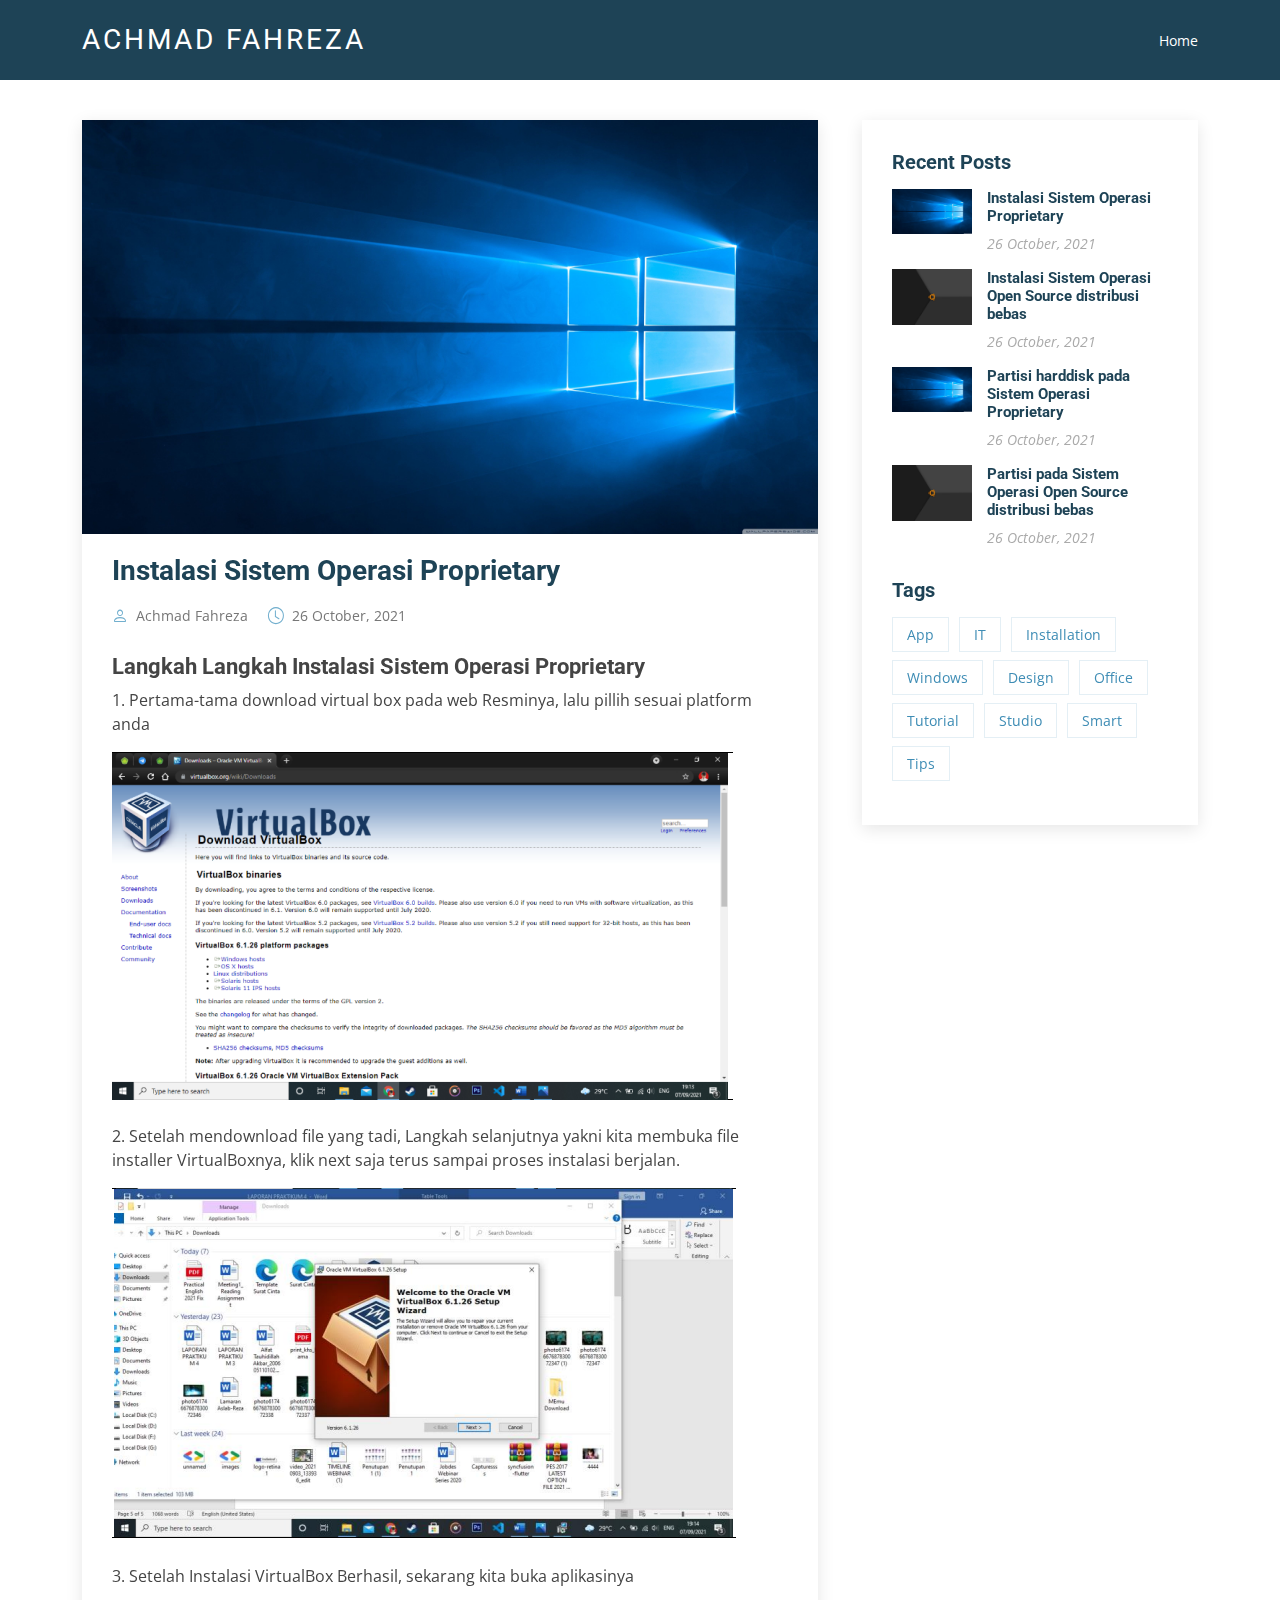
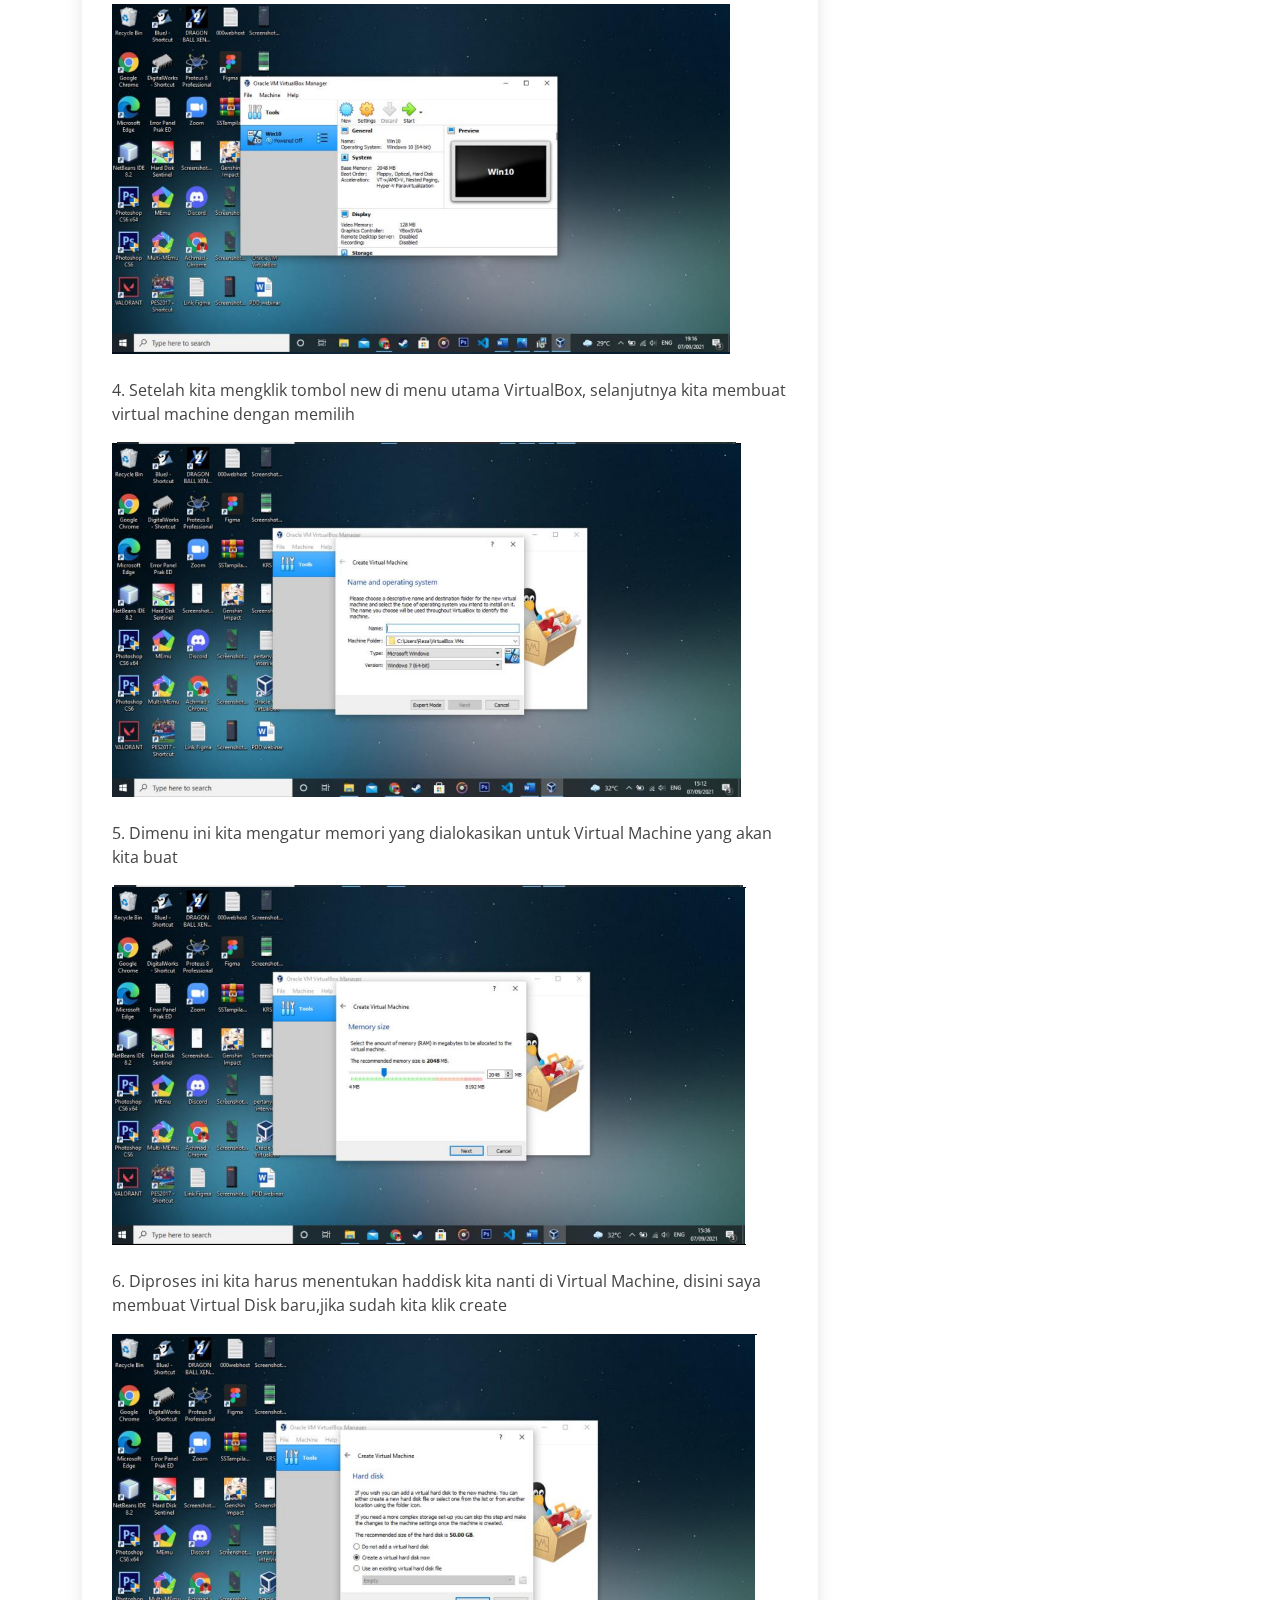
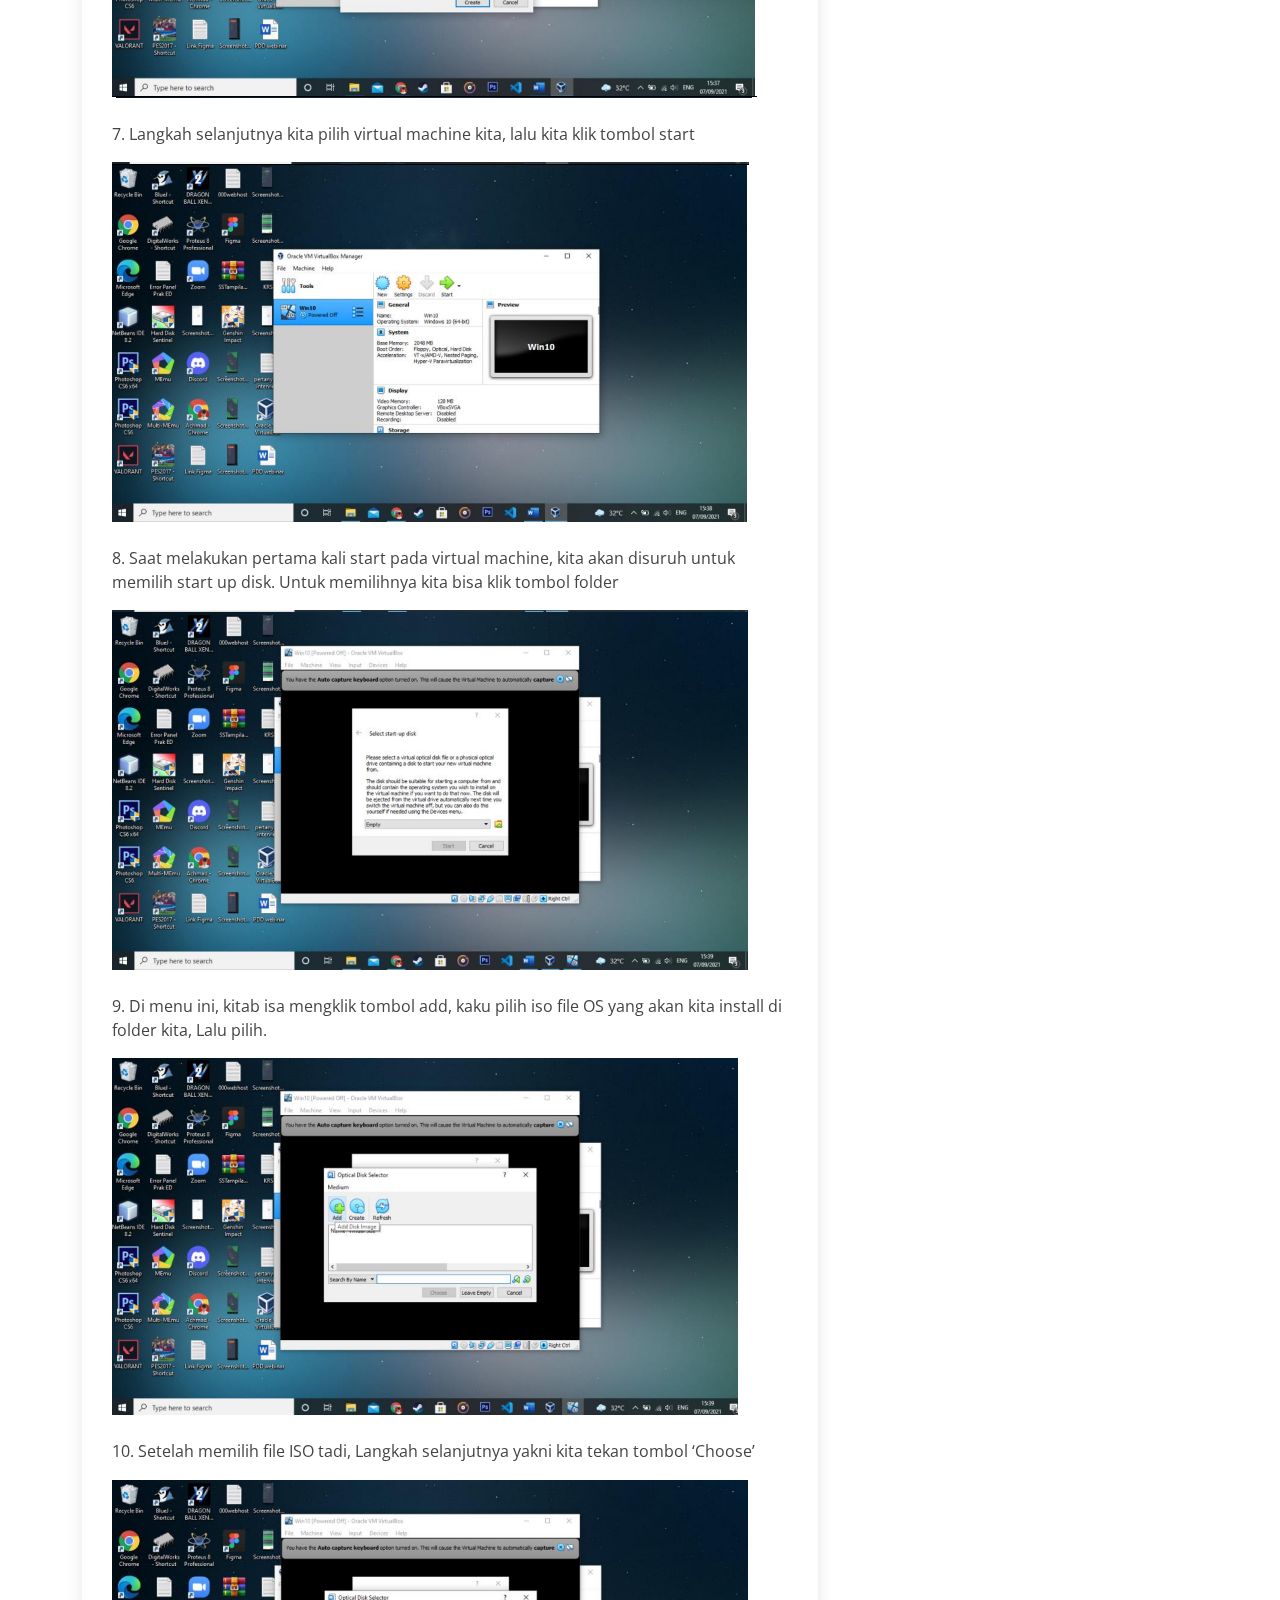
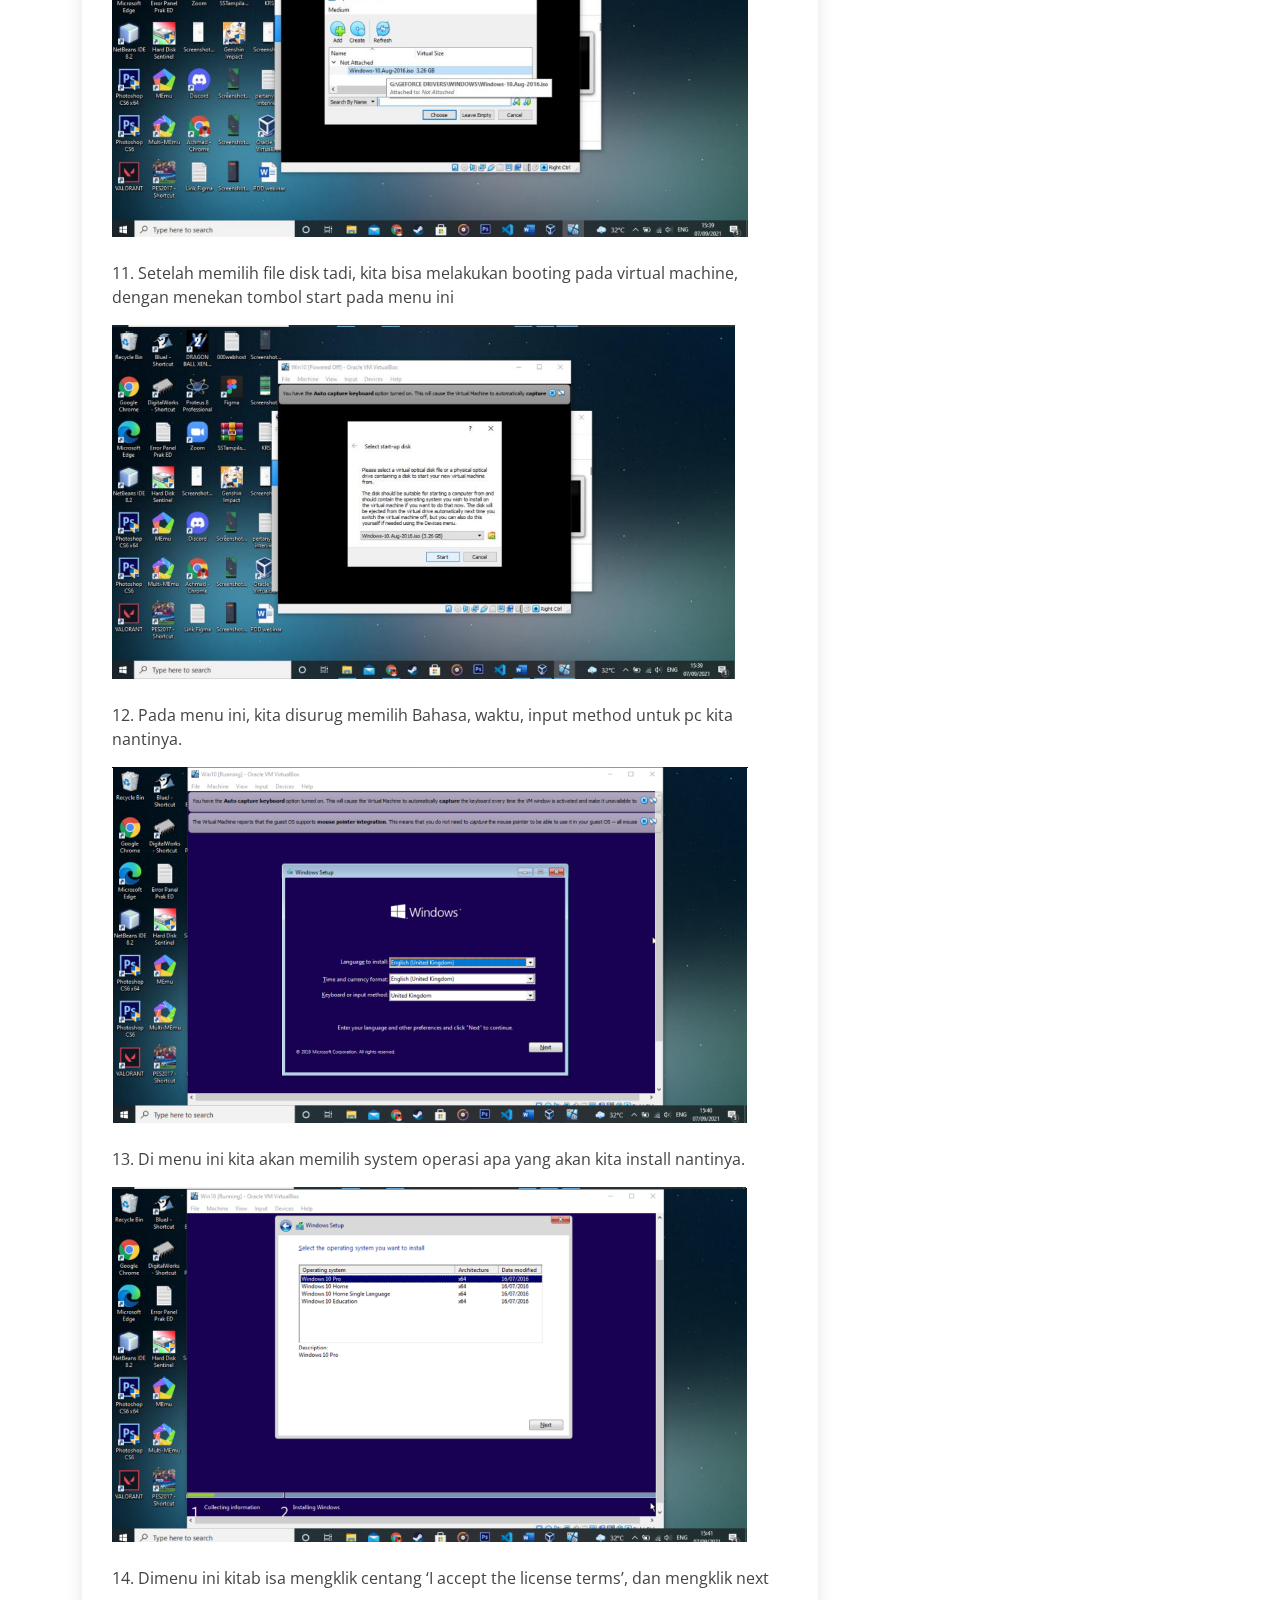
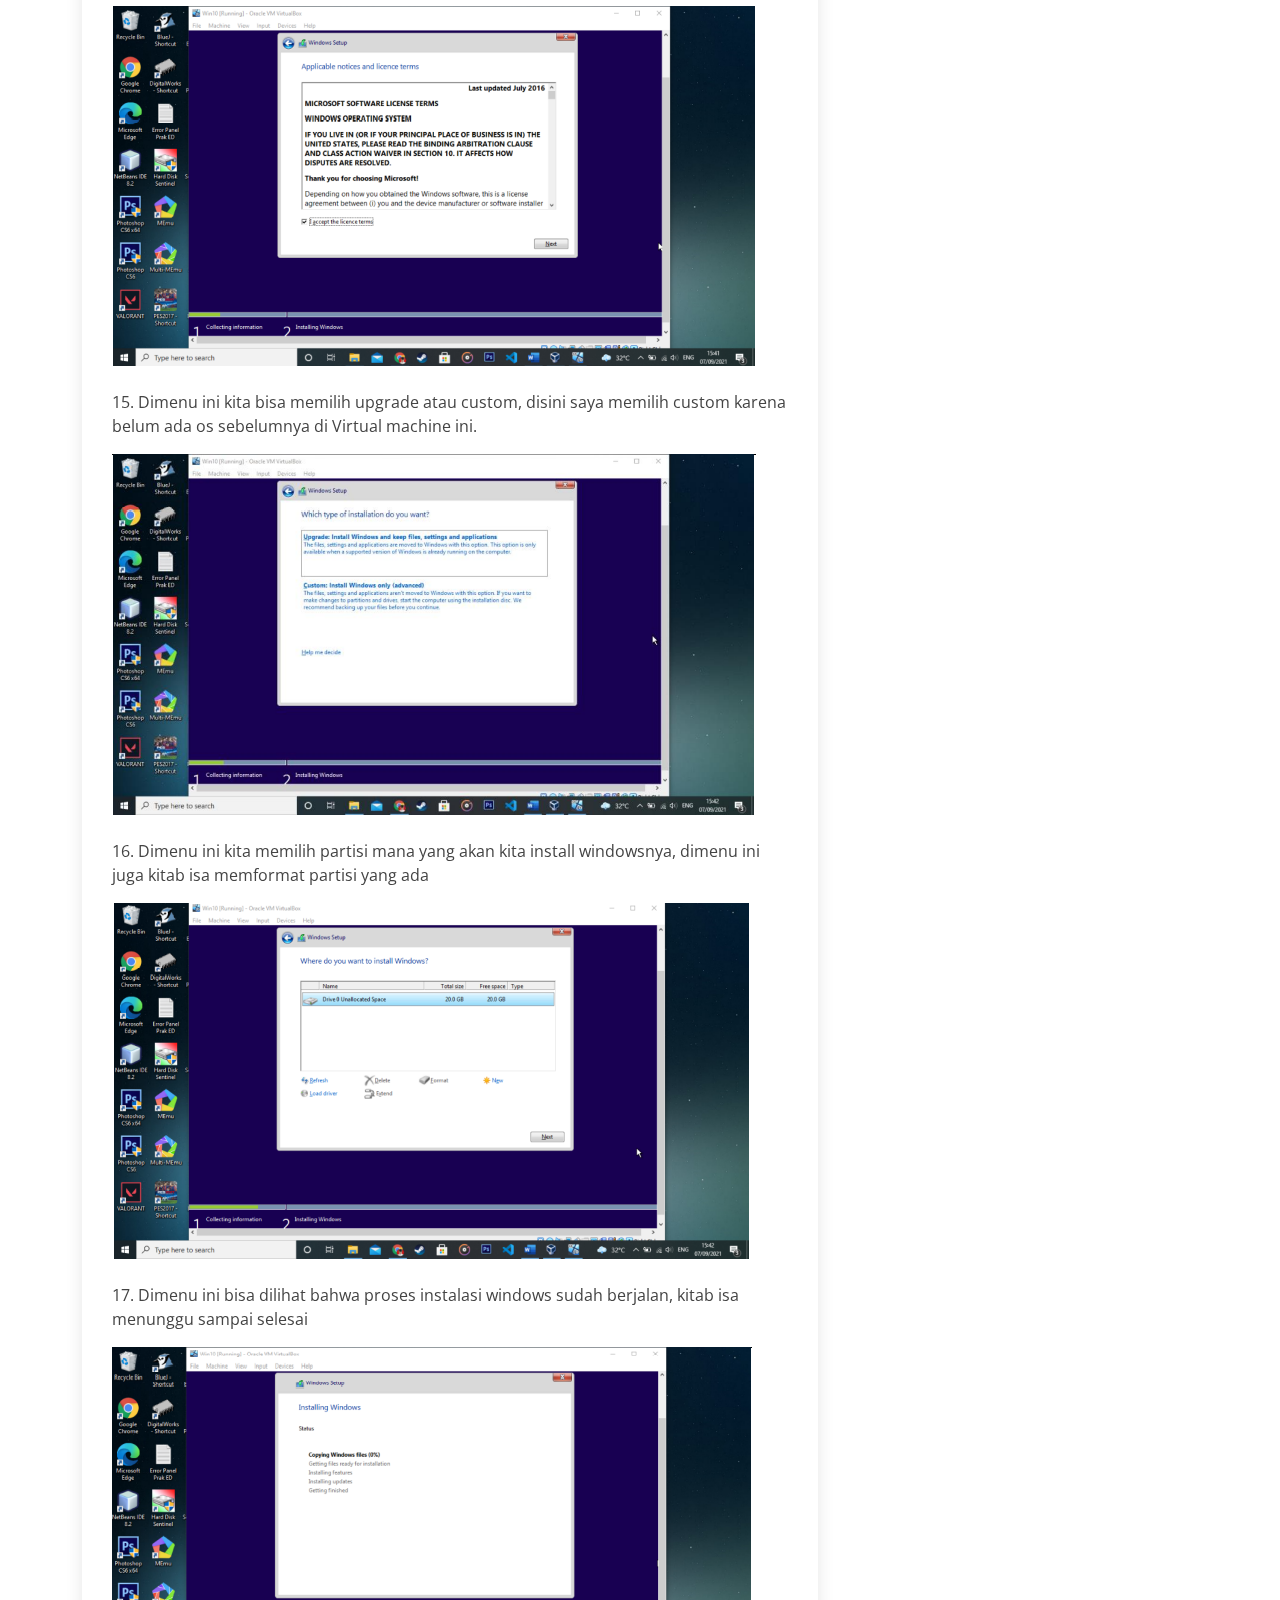
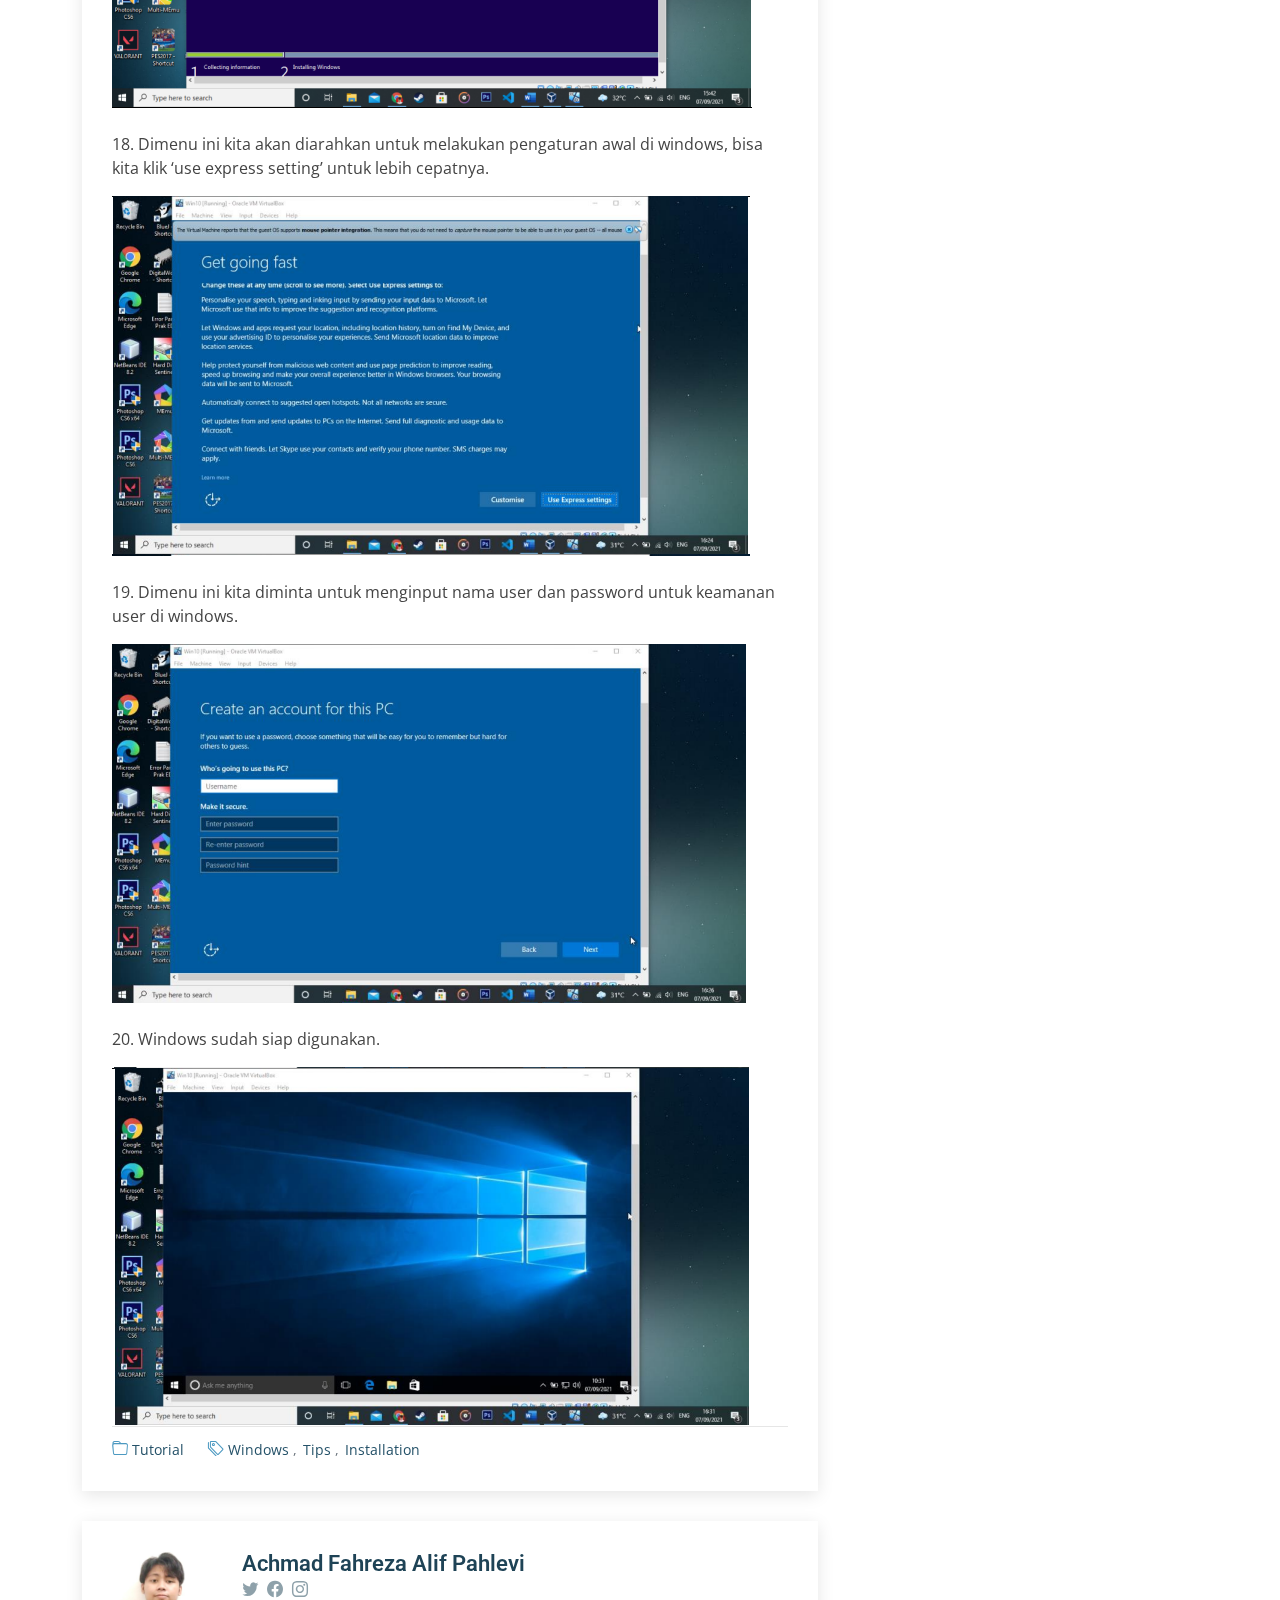
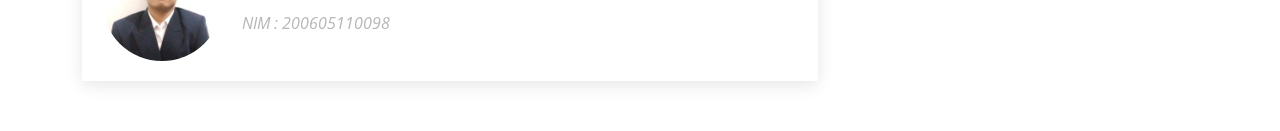
==== blog-2.html @ bfd53ac0 "update route" ====
<!DOCTYPE html>
<html lang="en">

<head>
  <meta charset="utf-8">
  <meta content="width=device-width, initial-scale=1.0" name="viewport">

  <title>News</title>
  <meta content="" name="description">
  <meta content="" name="keywords">

  <!-- Favicons -->
  <link href="assets/img/favicon.png" rel="icon">
  <link href="assets/img/apple-touch-icon.png" rel="apple-touch-icon">

  <!-- Google Fonts -->
  <link
    href="https://fonts.googleapis.com/css?family=Open+Sans:300,300i,400,400i,600,600i,700,700i|Roboto:300,300i,400,400i,500,500i,700,700i&display=swap"
    rel="stylesheet">

  <!-- Vendor CSS Files -->
  <link href="assets/vendor/animate.css/animate.min.css" rel="stylesheet">
  <link href="assets/vendor/aos/aos.css" rel="stylesheet">
  <link href="assets/vendor/bootstrap/css/bootstrap.min.css" rel="stylesheet">
  <link href="assets/vendor/bootstrap-icons/bootstrap-icons.css" rel="stylesheet">
  <link href="assets/vendor/boxicons/css/boxicons.min.css" rel="stylesheet">
  <link href="assets/vendor/glightbox/css/glightbox.min.css" rel="stylesheet">
  <link href="assets/vendor/swiper/swiper-bundle.min.css" rel="stylesheet">

  <!-- Template Main CSS File -->
  <link href="assets/css/style.css" rel="stylesheet">


</head>

<body>

  <!-- ======= Header ======= -->
  <header id="header" class="fixed-top d-flex align-items-center ">
    <div class="container d-flex justify-content-between align-items-center">

      <div class="logo">
        <h1 class="text-light"><a href="index.html"><span>Achmad Fahreza</span></a></h1>
        <!-- Uncomment below if you prefer to use an image logo -->
        <!-- <a href="index.html"><img src="assets/img/logo.png" alt="" class="img-fluid"></a>-->
      </div>

      <nav id="navbar" class="navbar">
        <ul>
          <li><a class="" href="index.html">Home</a></li>



        </ul>
        <i class="bi bi-list mobile-nav-toggle"></i>
      </nav><!-- .navbar -->

    </div>
  </header><!-- End Header -->

  <main id="main">



    <!-- ======= Blog Single Section ======= -->
    <section id="blog" class="blog">
      <div class="container" data-aos="fade-up">

        <div class="row">

          <div class="col-lg-8 entries">

            <article class="entry entry-single">

              <div class="entry-img">
                <img src="assets/img/blog/windows.jpg" alt="" class="img-fluid">
              </div>

              <h2 class="entry-title">
                <a href="blog-single.html">Instalasi Sistem Operasi Proprietary</a>
              </h2>

              <div class="entry-meta">
                <ul>
                  <li class="d-flex align-items-center"><i class="bi bi-person"></i> <a href="blog-single.html">Achmad
                      Fahreza</a></li>
                  <li class="d-flex align-items-center"><i class="bi bi-clock"></i> <a href="blog-single.html">
                    <time
                        datetime="2021-10-26">26 October, 2021</time></a></li>

                </ul>
              </div>

              <div class="entry-content">


                <h3>Langkah Langkah Instalasi Sistem Operasi Proprietary</h3>
                <p>
                  1. Pertama-tama
                  download
                  virtual box
                  pada web
                  Resminya, lalu
                  pillih sesuai
                  platform anda
                </p>
                <img src="assets/img/blog/post1/windows1.PNG" class="img-fluid" alt="">

                <br></br>
                <p>
                  2. Setelah 
                  mendownload 
                  file yang tadi, 
                  Langkah 
                  selanjutnya 
                  yakni kita 
                  membuka file 
                  installer 
                  VirtualBoxnya, 
                  klik next saja 
                  terus sampai 
                  proses 
                  instalasi 
                  berjalan.
                  
                </p>
                <img src="assets/img/blog/post1/windows2.PNG" class="img-fluid" alt="">

                <br></br>
                <p>
                  3. Setelah 
                  Instalasi 
                  VirtualBox 
                  Berhasil, 
                  sekarang kita 
                  buka 
                  aplikasinya
                  
                  
                </p>
                <img src="assets/img/blog/post1/windows3.PNG" class="img-fluid" alt="">

                <br></br>
                <p>
                  4. Setelah kita 
                  mengklik 
                  tombol new di 
                  menu utama 
                  VirtualBox, 
                  selanjutnya 
                  kita membuat 
                  virtual 
                  machine 
                  dengan 
                  memilih
                  
                </p>
                <img src="assets/img/blog/post1/windows4.PNG" class="img-fluid" alt="">

                <br></br>
                <p>
                  5. Dimenu ini kita 
                  mengatur 
                  memori yang 
                  dialokasikan 
                  untuk Virtual 
                  Machine yang 
                  akan kita buat
                  
                </p>
                <img src="assets/img/blog/post1/windows5.PNG" class="img-fluid" alt="">

                <br></br>
                <p>
                  6. Diproses ini 
                  kita harus 
                  menentukan 
                  haddisk kita 
                  nanti di Virtual 
                  Machine, 
                  disini saya 
                  membuat 
                  Virtual Disk 
                  baru,jika 
                  sudah kita klik 
                  create
                  
                </p>
                <img src="assets/img/blog/post1/windows6.PNG" class="img-fluid" alt="">

                <br></br>
                <p>
                  7. Langkah 
                  selanjutnya 
                  kita pilih virtual 
                  machine kita, 
                  lalu kita klik 
                  tombol start
                  
                </p>
                <img src="assets/img/blog/post1/windows7.PNG" class="img-fluid" alt="">

                <br></br>
                <p>
                  8. Saat 
                  melakukan 
                  pertama kali 
                  start pada 
                  virtual 
                  machine, kita 
                  akan disuruh 
                  untuk memilih 
                  start up disk. 
                  Untuk 
                  memilihnya 
                  kita bisa klik 
                  tombol folder
                  
                  
                </p>
                <img src="assets/img/blog/post1/windows8.PNG" class="img-fluid" alt="">

                <br></br>
                <p>
                  9. Di menu ini, 
                  kitab isa 
                  mengklik 
                  tombol add, 
                  kaku pilih iso 
                  file OS yang 
                  akan kita 
                  install di folder 
                  kita, Lalu pilih.
                  
                </p>
                <img src="assets/img/blog/post1/windows9.PNG" class="img-fluid" alt="">

                <br></br>
                <p>
                  10. Setelah 
                  memilih file 
                  ISO tadi, 
                  Langkah 
                  selanjutnya 
                  yakni kita 
                  tekan tombol 
                  ‘Choose’
                  
                  
                </p>
                <img src="assets/img/blog/post1/windows10.PNG" class="img-fluid" alt="">

                <br></br>
                <p>
                  11. Setelah 
                  memilih file 
                  disk tadi, kita 
                  bisa 
                  melakukan 
                  booting pada 
                  virtual 
                  machine, 
                  dengan 
                  menekan 
                  tombol start 
                  pada menu ini
                  
                </p>
                <img src="assets/img/blog/post1/windows11.PNG" class="img-fluid" alt="">

                <br></br>
                <p>
                  12. Pada menu 
                  ini, kita 
                  disurug 
                  memilih 
                  Bahasa, 
                  waktu, input 
                  method untuk 
                  pc kita 
                  nantinya.
                  
                </p>
                <img src="assets/img/blog/post1/windows12.PNG" class="img-fluid" alt="">

                <br></br>
                <p>
                  13. Di menu ini 
                  kita akan 
                  memilih 
                  system 
                  operasi apa 
                  yang akan kita 
                  install 
                  nantinya.
                  
                </p>
                <img src="assets/img/blog/post1/windows13.PNG" class="img-fluid" alt="">

                <br></br>
                <p>
                  14. Dimenu ini 
                  kitab isa 
                  mengklik 
                  centang ‘I 
                  accept the 
                  license terms’, 
                  dan mengklik 
                  next
                  
                </p>
                <img src="assets/img/blog/post1/windows14.PNG" class="img-fluid" alt="">

                <br></br>
                <p>
                  15. Dimenu ini kita 
                  bisa memilih 
                  upgrade atau 
                  custom, disini 
                  saya memilih 
                  custom karena 
                  belum ada os 
                  sebelumnya di 
                  Virtual 
                  machine ini.
                  
                  
                </p>
                <img src="assets/img/blog/post1/windows15.PNG" class="img-fluid" alt="">

                <br></br>
                <p>
                  16. Dimenu ini kita 
                  memilih partisi 
                  mana yang 
                  akan kita 
                  install 
                  windowsnya, 
                  dimenu ini 
                  juga kitab isa 
                  memformat 
                  partisi yang 
                  ada
                  
                </p>
                <img src="assets/img/blog/post1/windows16.PNG" class="img-fluid" alt="">

                <br></br>
                <p>
                  17. Dimenu ini 
                  bisa dilihat 
                  bahwa proses 
                  instalasi 
                  windows 
                  sudah 
                  berjalan, kitab 
                  isa menunggu 
                  sampai 
                  selesai
                  
                </p>
                <img src="assets/img/blog/post1/windows17.PNG" class="img-fluid" alt="">

                <br></br>
                <p>
                  18. Dimenu ini kita 
                  akan 
                  diarahkan 
                  untuk 
                  melakukan 
                  pengaturan 
                  awal di 
                  windows, bisa
                  kita klik ‘use 
                  express 
                  setting’ untuk 
                  lebih 
                  cepatnya.
                  
                </p>
                <img src="assets/img/blog/post1/windows18.PNG" class="img-fluid" alt="">

                <br></br>
                <p>
                  19. Dimenu ini kita 
                  diminta untuk 
                  menginput 
                  nama user 
                  dan password 
                  untuk 
                  keamanan 
                  user di 
                  windows.
                  
                  
                </p>
                <img src="assets/img/blog/post1/windows19.PNG" class="img-fluid" alt="">

                <br></br>
                <p>
                  20. Windows 
                  sudah siap 
                  digunakan.
                  
                </p>
                <img src="assets/img/blog/post1/windows20.PNG" class="img-fluid" alt="">

              </div>
            <!-- Konten -->

              <div class="entry-footer">
                <i class="bi bi-folder"></i>
                <ul class="cats">
                  <li><a href="#">Tutorial</a></li>
                </ul>

                <i class="bi bi-tags"></i>
                <ul class="tags">
                  <li><a href="#">Windows</a></li>
                  <li><a href="#">Tips</a></li>
                  <li><a href="#">Installation</a></li>
                </ul>
              </div>

            </article><!-- End blog entry -->

            <div class="blog-author d-flex align-items-center">
              <img src="assets/img/blog/blog-author.jpg" class="rounded-circle float-left" alt="">
              <div>
                <h4>Achmad Fahreza Alif Pahlevi</h4>
                <div class="social-links">
                  <a href="https://twitters.com/#"><i class="bi bi-twitter"></i></a>
                  <a href="https://facebook.com/#"><i class="bi bi-facebook"></i></a>
                  <a href="https://instagram.com/#"><i class="biu bi-instagram"></i></a>
                </div>
                <p>
                  NIM : 200605110098
                </p>
              </div>
            </div><!-- End blog author bio -->



          </div><!-- End blog entries list -->

          <div class="col-lg-4">

            <div class="sidebar">



              <h3 class="sidebar-title">Recent Posts</h3>
              <div class="sidebar-item recent-posts">
                <div class="post-item clearfix">
                  <img src="assets/img/blog/windows.jpg" alt="">
                  <h4><a href="blog-single.html">Instalasi Sistem Operasi Proprietary</a></h4>
                  <time
                        datetime="2021-10-26">26 October, 2021</time></a></li>
                </div>

                <div class="post-item clearfix">
                  <img src="assets/img/blog/ubuntu.jpg" alt="">
                  <h4><a href="blog-single.html">Instalasi Sistem Operasi Open Source distribusi bebas</a></h4>
                  <time
                        datetime="2021-10-26">26 October, 2021</time></a></li>
                </div>

                <div class="post-item clearfix">
                  <img src="assets/img/blog/windows.jpg" alt="">
                  <h4><a href="blog-single.html">Partisi harddisk pada Sistem Operasi Proprietary</a></h4>
                  <time
                        datetime="2021-10-26">26 October, 2021</time></a></li>
                </div>

                <div class="post-item clearfix">
                  <img src="assets/img/blog/ubuntu.jpg" alt="">
                  <h4><a href="blog-single.html">Partisi pada Sistem Operasi Open Source distribusi bebas</a></h4>
                  <time
                        datetime="2021-10-26">26 October, 2021</time></a></li>
                </div>


              </div><!-- End sidebar recent posts-->

              <h3 class="sidebar-title">Tags</h3>
              <div class="sidebar-item tags">
                <ul>
                  <li><a href="#">App</a></li>
                  <li><a href="#">IT</a></li>
                  <li><a href="#">Installation</a></li>
                  <li><a href="#">Windows</a></li>
                  <li><a href="#">Design</a></li>
                  <li><a href="#">Office</a></li>
                  <li><a href="#">Tutorial</a></li>
                  <li><a href="#">Studio</a></li>
                  <li><a href="#">Smart</a></li>
                  <li><a href="#">Tips</a></li>
                  
                </ul>
              </div><!-- End sidebar tags-->

            </div><!-- End sidebar -->

          </div><!-- End blog sidebar -->

        </div>

      </div>
    </section><!-- End Blog Single Section -->

  </main><!-- End #main -->


  <a href="#" class="back-to-top d-flex align-items-center justify-content-center"><i
      class="bi bi-arrow-up-short"></i></a>

  <!-- Vendor JS Files -->
  <script src="assets/vendor/aos/aos.js"></script>
  <script src="assets/vendor/bootstrap/js/bootstrap.bundle.min.js"></script>
  <script src="assets/vendor/glightbox/js/glightbox.min.js"></script>
  <script src="assets/vendor/isotope-layout/isotope.pkgd.min.js"></script>
  <script src="assets/vendor/php-email-form/validate.js"></script>
  <script src="assets/vendor/purecounter/purecounter.js"></script>
  <script src="assets/vendor/swiper/swiper-bundle.min.js"></script>
  <script src="assets/vendor/waypoints/noframework.waypoints.js"></script>

  <!-- Template Main JS File -->
  <script src="assets/js/main.js"></script>

</body>

</html>
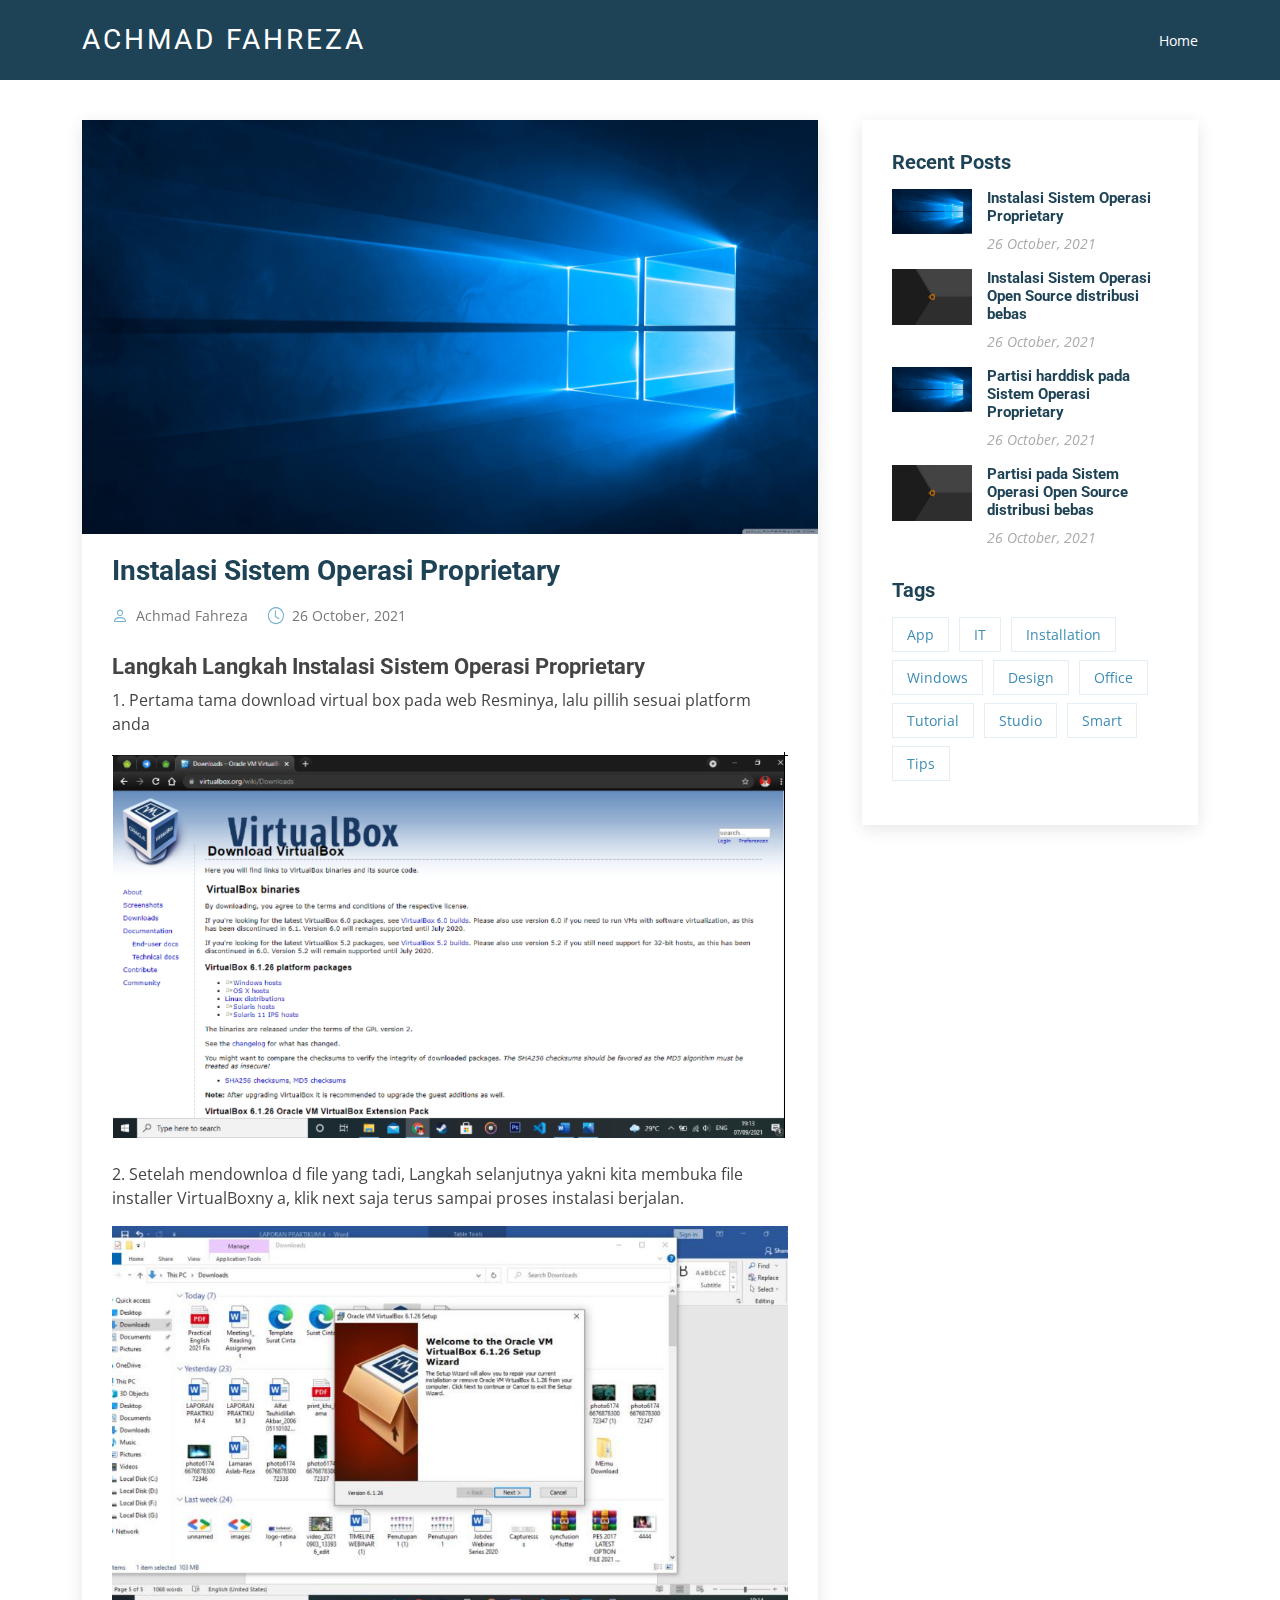
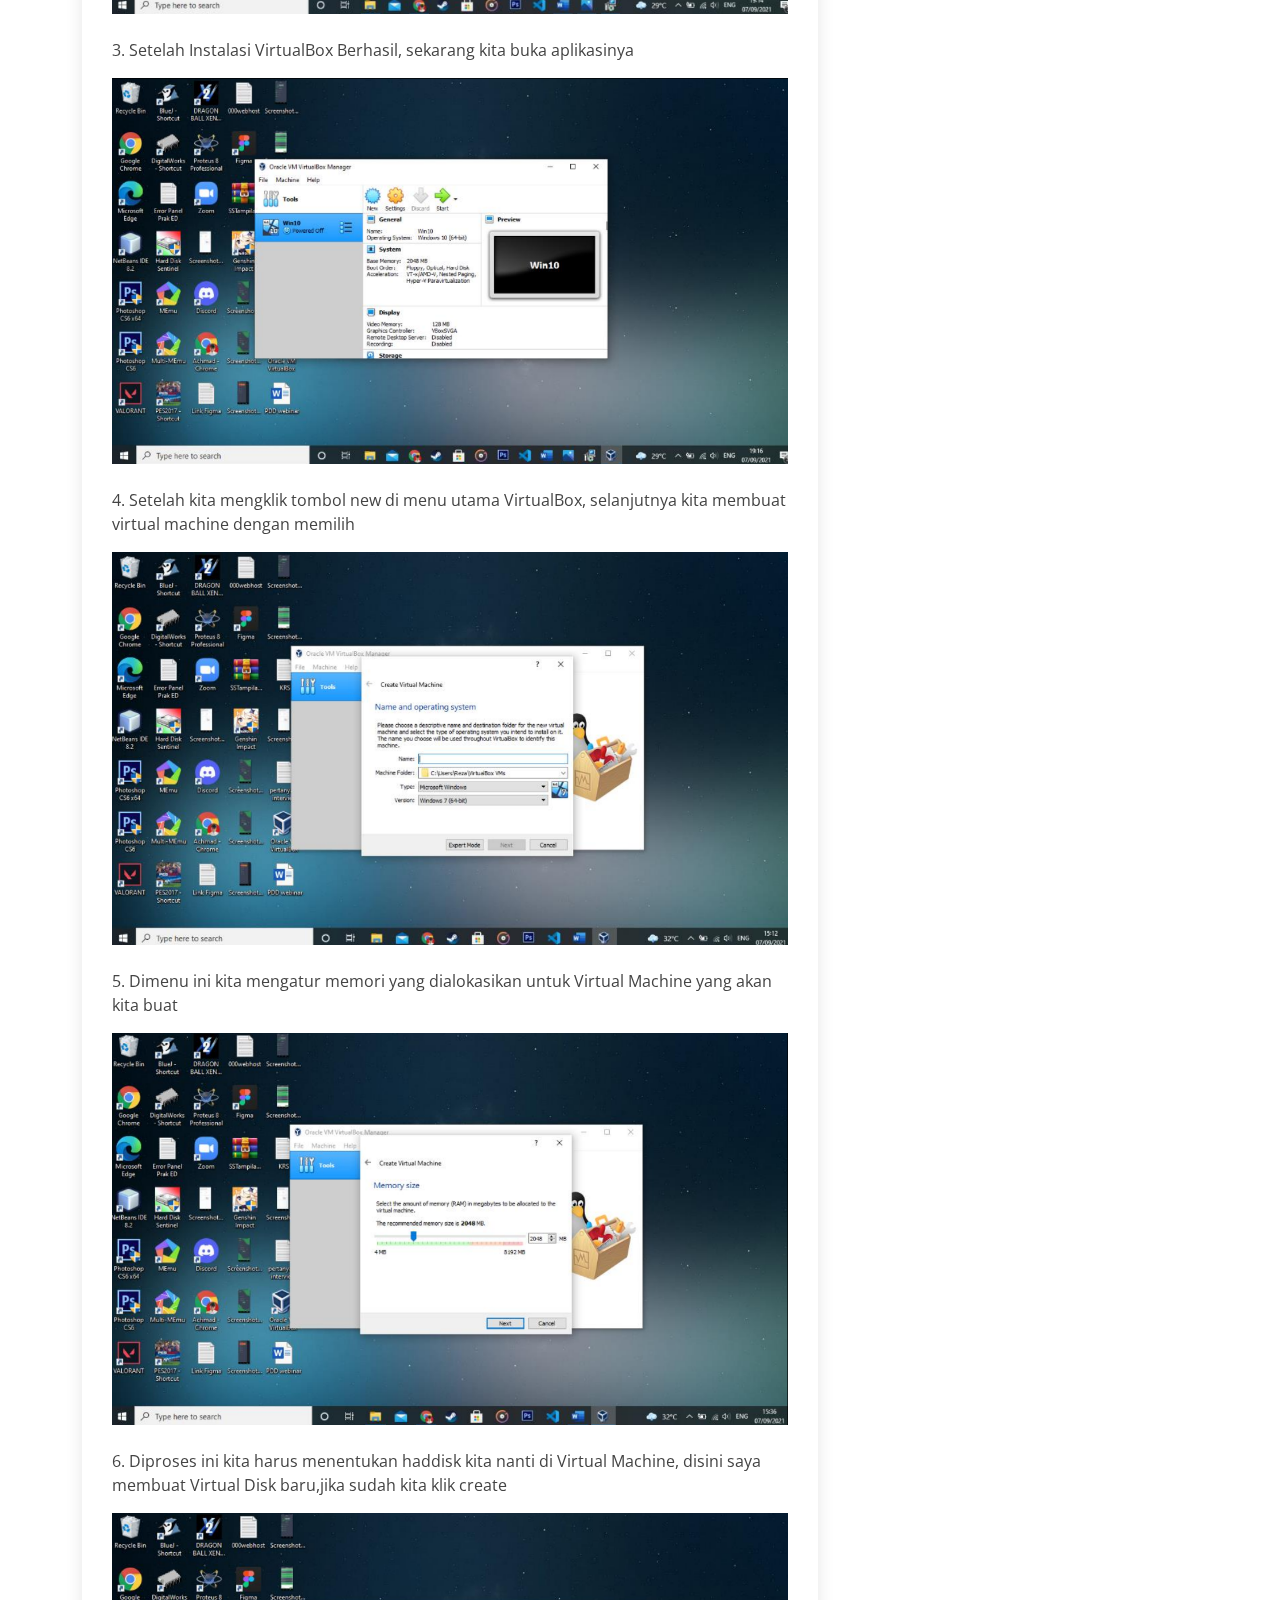
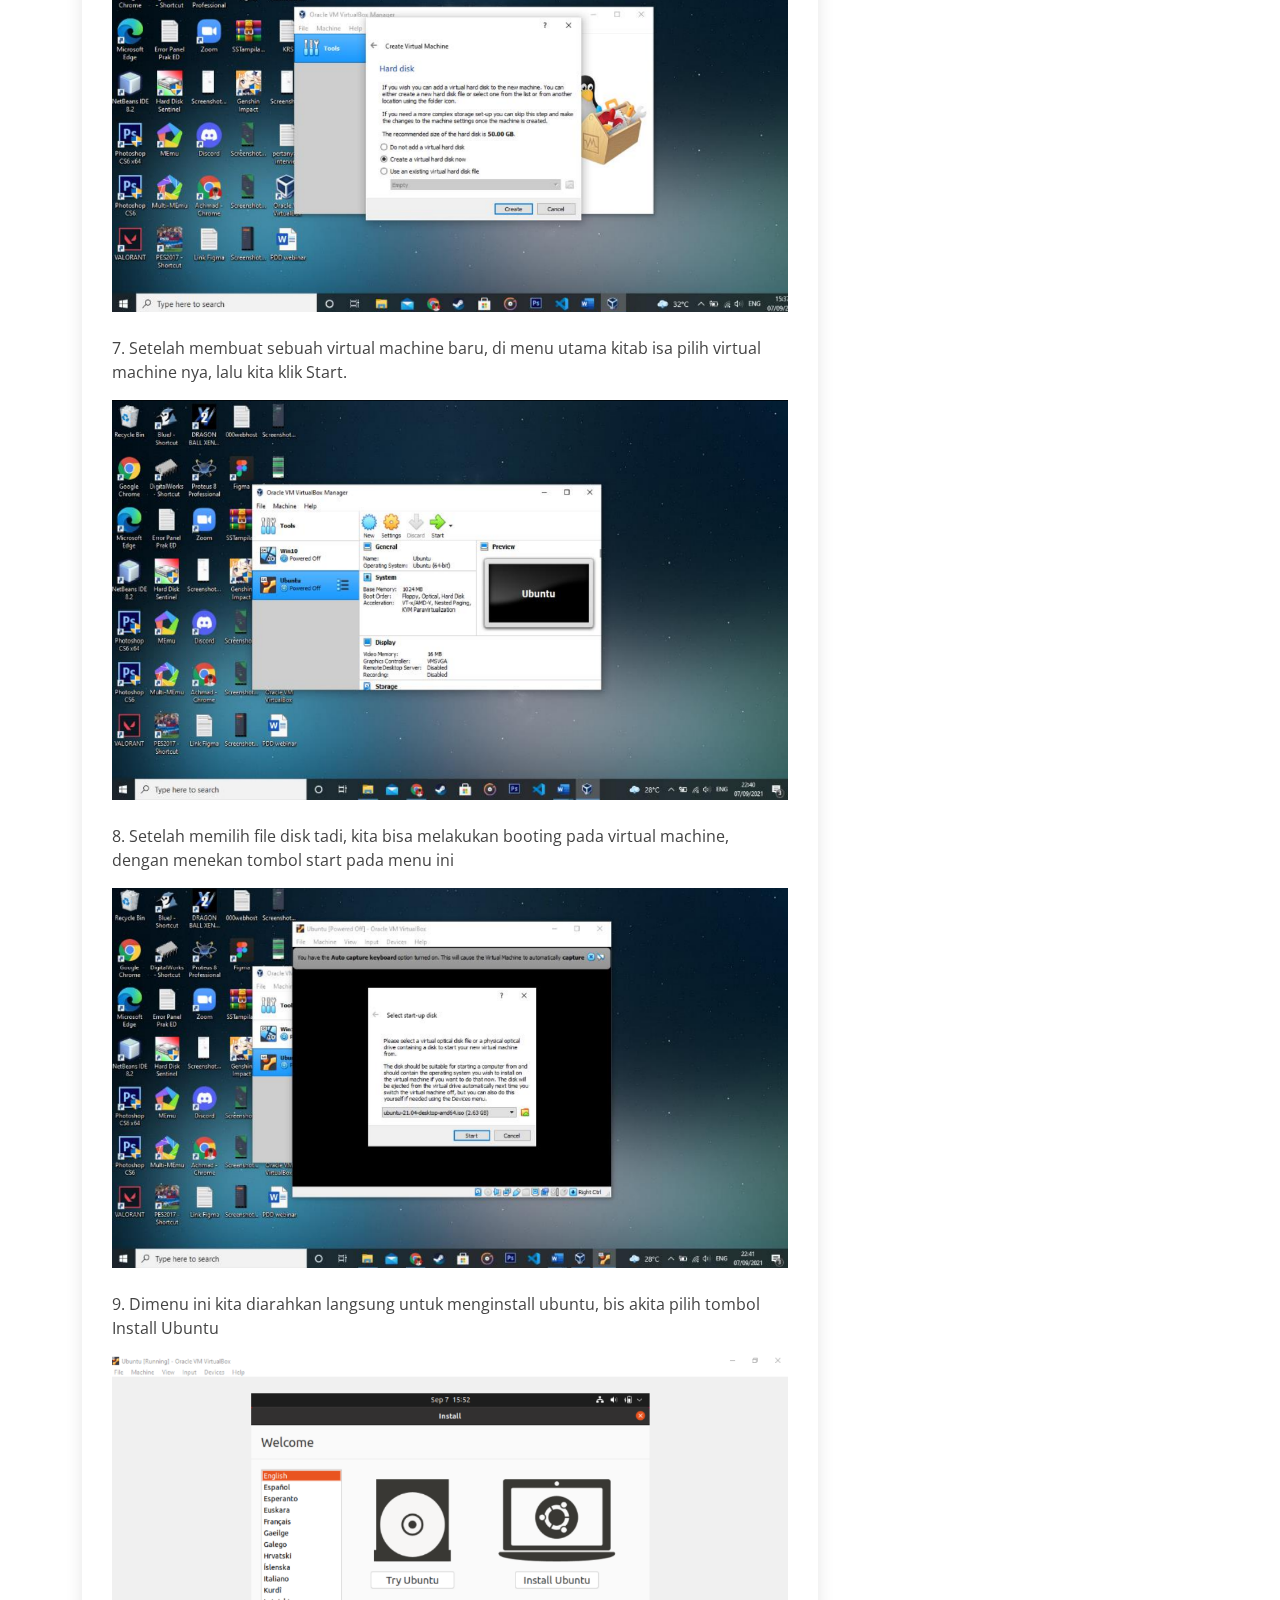
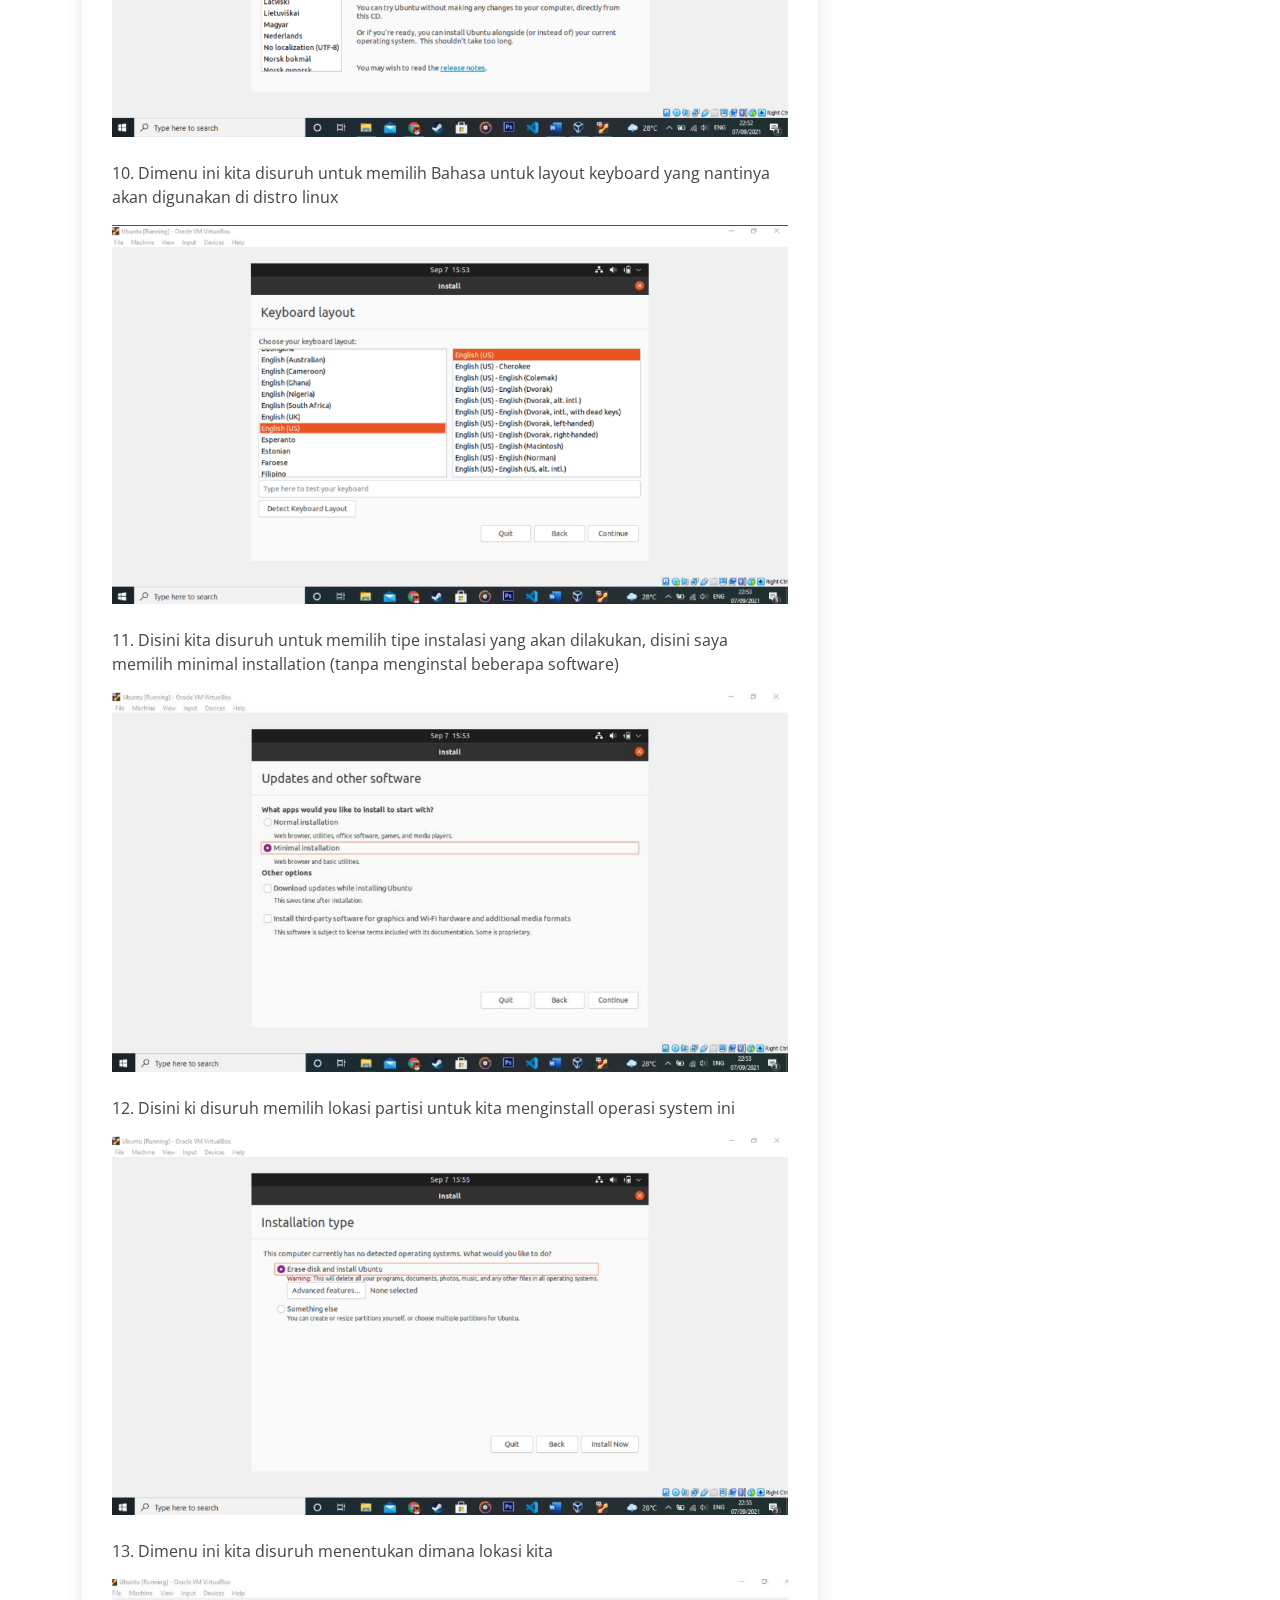
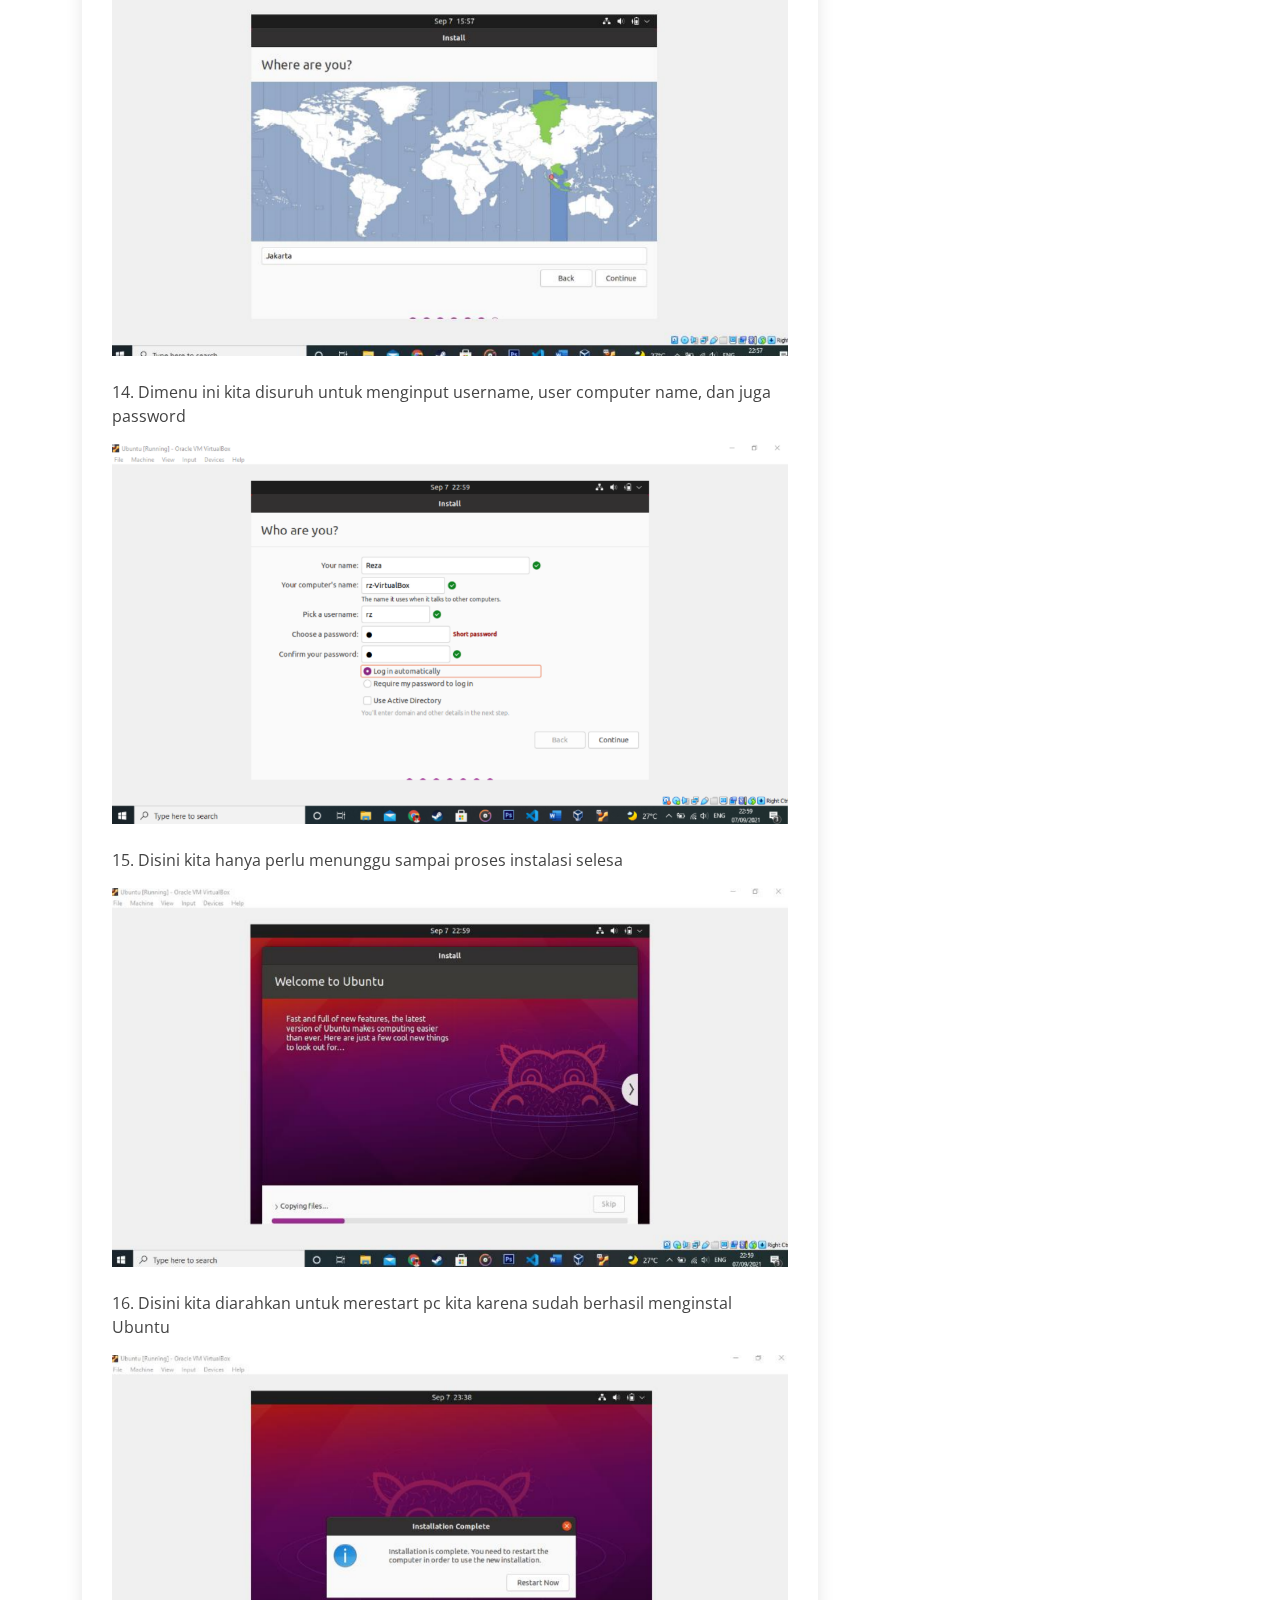
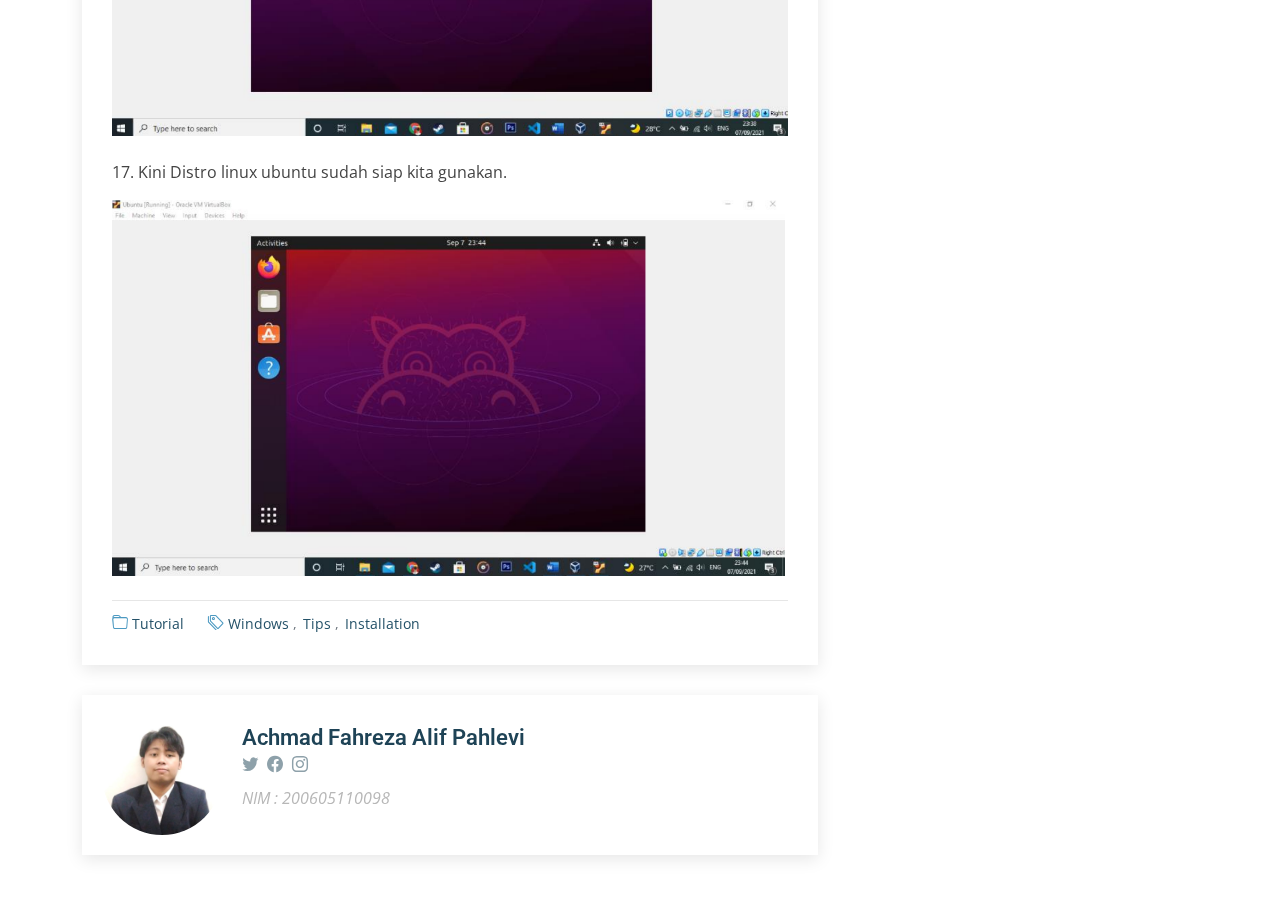
==== commit 6f6a004a: "post2" ====
--- a/blog-2.html
+++ b/blog-2.html
@@ -96,35 +96,38 @@
 
                 <h3>Langkah Langkah Instalasi Sistem Operasi Proprietary</h3>
                 <p>
-                  1. Pertama-tama
-                  download
-                  virtual box
-                  pada web
-                  Resminya, lalu
-                  pillih sesuai
-                  platform anda
-                </p>
-                <img src="assets/img/blog/post1/windows1.PNG" class="img-fluid" alt="">
+                  1. Pertama tama 
+                  download 
+                  virtual box 
+                  pada web 
+                  Resminya, 
+                  lalu pillih 
+                  sesuai 
+                  platform 
+                  anda
+                </p>
+                <img src="assets/img/blog/post2/linux1.png" class="img-fluid" alt="">
 
                 <br></br>
                 <p>
                   2. Setelah 
-                  mendownload 
-                  file yang tadi, 
-                  Langkah 
+                  mendownloa
+                  d file yang 
+                  tadi, Langkah 
                   selanjutnya 
                   yakni kita 
                   membuka file 
                   installer 
-                  VirtualBoxnya, 
-                  klik next saja 
-                  terus sampai 
+                  VirtualBoxny
+                  a, klik next 
+                  saja terus 
+                  sampai 
                   proses 
                   instalasi 
                   berjalan.
                   
                 </p>
-                <img src="assets/img/blog/post1/windows2.PNG" class="img-fluid" alt="">
+                <img src="assets/img/blog/post2/linux2.png" class="img-fluid" alt="">
 
                 <br></br>
                 <p>
@@ -138,14 +141,15 @@
                   
                   
                 </p>
-                <img src="assets/img/blog/post1/windows3.PNG" class="img-fluid" alt="">
+                <img src="assets/img/blog/post2/linux3.png" class="img-fluid" alt="">
 
                 <br></br>
                 <p>
                   4. Setelah kita 
                   mengklik 
-                  tombol new di 
-                  menu utama 
+                  tombol new 
+                  di menu 
+                  utama 
                   VirtualBox, 
                   selanjutnya 
                   kita membuat 
@@ -155,20 +159,22 @@
                   memilih
                   
                 </p>
-                <img src="assets/img/blog/post1/windows4.PNG" class="img-fluid" alt="">
-
-                <br></br>
-                <p>
-                  5. Dimenu ini kita 
+                <img src="assets/img/blog/post2/linux4.png" class="img-fluid" alt="">
+
+                <br></br>
+                <p>
+                  5. Dimenu ini 
+                  kita 
                   mengatur 
                   memori yang 
                   dialokasikan 
                   untuk Virtual 
-                  Machine yang 
-                  akan kita buat
-                  
-                </p>
-                <img src="assets/img/blog/post1/windows5.PNG" class="img-fluid" alt="">
+                  Machine 
+                  yang akan 
+                  kita buat
+                  
+                </p>
+                <img src="assets/img/blog/post2/linux5.png" class="img-fluid" alt="">
 
                 <br></br>
                 <p>
@@ -176,83 +182,40 @@
                   kita harus 
                   menentukan 
                   haddisk kita 
-                  nanti di Virtual 
+                  nanti di 
+                  Virtual 
                   Machine, 
                   disini saya 
                   membuat 
                   Virtual Disk 
                   baru,jika 
-                  sudah kita klik 
-                  create
-                  
-                </p>
-                <img src="assets/img/blog/post1/windows6.PNG" class="img-fluid" alt="">
-
-                <br></br>
-                <p>
-                  7. Langkah 
-                  selanjutnya 
-                  kita pilih virtual 
-                  machine kita, 
+                  sudah kita 
+                  klik create
+                  
+                </p>
+                <img src="assets/img/blog/post2/linux6.png" class="img-fluid" alt="">
+
+                <br></br>
+                <p>
+                  7. Setelah 
+                  membuat 
+                  sebuah 
+                  virtual 
+                  machine 
+                  baru, di 
+                  menu utama 
+                  kitab isa pilih 
+                  virtual 
+                  machine nya, 
                   lalu kita klik 
-                  tombol start
-                  
-                </p>
-                <img src="assets/img/blog/post1/windows7.PNG" class="img-fluid" alt="">
-
-                <br></br>
-                <p>
-                  8. Saat 
-                  melakukan 
-                  pertama kali 
-                  start pada 
-                  virtual 
-                  machine, kita 
-                  akan disuruh 
-                  untuk memilih 
-                  start up disk. 
-                  Untuk 
-                  memilihnya 
-                  kita bisa klik 
-                  tombol folder
-                  
-                  
-                </p>
-                <img src="assets/img/blog/post1/windows8.PNG" class="img-fluid" alt="">
-
-                <br></br>
-                <p>
-                  9. Di menu ini, 
-                  kitab isa 
-                  mengklik 
-                  tombol add, 
-                  kaku pilih iso 
-                  file OS yang 
-                  akan kita 
-                  install di folder 
-                  kita, Lalu pilih.
-                  
-                </p>
-                <img src="assets/img/blog/post1/windows9.PNG" class="img-fluid" alt="">
-
-                <br></br>
-                <p>
-                  10. Setelah 
-                  memilih file 
-                  ISO tadi, 
-                  Langkah 
-                  selanjutnya 
-                  yakni kita 
-                  tekan tombol 
-                  ‘Choose’
-                  
-                  
-                </p>
-                <img src="assets/img/blog/post1/windows10.PNG" class="img-fluid" alt="">
-
-                <br></br>
-                <p>
-                  11. Setelah 
+                  Start.
+                  
+                </p>
+                <img src="assets/img/blog/post2/linux7.png" class="img-fluid" alt="">
+
+                <br></br>
+                <p>
+                  8. Setelah 
                   memilih file 
                   disk tadi, kita 
                   bisa 
@@ -263,147 +226,151 @@
                   dengan 
                   menekan 
                   tombol start 
-                  pada menu ini
-                  
-                </p>
-                <img src="assets/img/blog/post1/windows11.PNG" class="img-fluid" alt="">
-
-                <br></br>
-                <p>
-                  12. Pada menu 
-                  ini, kita 
-                  disurug 
+                  pada menu 
+                  ini
+                  
+                  
+                </p>
+                <img src="assets/img/blog/post2/linux8.png" class="img-fluid" alt="">
+
+                <br></br>
+                <p>
+                  9. Dimenu ini 
+                  kita 
+                  diarahkan 
+                  langsung 
+                  untuk 
+                  menginstall 
+                  ubuntu, bis 
+                  akita pilih 
+                  tombol Install 
+                  Ubuntu
+                  
+                </p>
+                <img src="assets/img/blog/post2/linux9.png" class="img-fluid" alt="">
+
+                <br></br>
+                <p>
+                  10. Dimenu ini 
+                  kita disuruh 
+                  untuk 
                   memilih 
-                  Bahasa, 
-                  waktu, input 
-                  method untuk 
-                  pc kita 
-                  nantinya.
-                  
-                </p>
-                <img src="assets/img/blog/post1/windows12.PNG" class="img-fluid" alt="">
-
-                <br></br>
-                <p>
-                  13. Di menu ini 
-                  kita akan 
+                  Bahasa 
+                  untuk layout 
+                  keyboard 
+                  yang 
+                  nantinya 
+                  akan 
+                  digunakan di 
+                  distro linux
+                  
+                  
+                </p>
+                <img src="assets/img/blog/post2/linux10.png" class="img-fluid" alt="">
+
+                <br></br>
+                <p>
+                  11. Disini kita 
+                  disuruh untuk 
+                  memilih tipe 
+                  instalasi 
+                  yang akan 
+                  dilakukan, 
+                  disini saya 
                   memilih 
-                  system 
-                  operasi apa 
-                  yang akan kita 
-                  install 
-                  nantinya.
-                  
-                </p>
-                <img src="assets/img/blog/post1/windows13.PNG" class="img-fluid" alt="">
+                  minimal 
+                  installation 
+                  (tanpa 
+                  menginstal 
+                  beberapa 
+                  software)
+                  
+                  
+                </p>
+                <img src="assets/img/blog/post2/linux11.png" class="img-fluid" alt="">
+
+                <br></br>
+                <p>
+                  12. Disini ki 
+                  disuruh 
+                  memilih 
+                  lokasi partisi 
+                  untuk kita 
+                  menginstall 
+                  operasi 
+                  system ini
+                  
+                </p>
+                <img src="assets/img/blog/post2/linux12.png" class="img-fluid" alt="">
+
+                <br></br>
+                <p>
+                  13. Dimenu ini 
+                  kita disuruh 
+                  menentukan 
+                  dimana 
+                  lokasi kita
+                  
+                </p>
+                <img src="assets/img/blog/post2/linux13.png" class="img-fluid" alt="">
 
                 <br></br>
                 <p>
                   14. Dimenu ini 
-                  kitab isa 
-                  mengklik 
-                  centang ‘I 
-                  accept the 
-                  license terms’, 
-                  dan mengklik 
-                  next
-                  
-                </p>
-                <img src="assets/img/blog/post1/windows14.PNG" class="img-fluid" alt="">
-
-                <br></br>
-                <p>
-                  15. Dimenu ini kita 
-                  bisa memilih 
-                  upgrade atau 
-                  custom, disini 
-                  saya memilih 
-                  custom karena 
-                  belum ada os 
-                  sebelumnya di 
-                  Virtual 
-                  machine ini.
-                  
-                  
-                </p>
-                <img src="assets/img/blog/post1/windows15.PNG" class="img-fluid" alt="">
-
-                <br></br>
-                <p>
-                  16. Dimenu ini kita 
-                  memilih partisi 
-                  mana yang 
-                  akan kita 
-                  install 
-                  windowsnya, 
-                  dimenu ini 
-                  juga kitab isa 
-                  memformat 
-                  partisi yang 
-                  ada
-                  
-                </p>
-                <img src="assets/img/blog/post1/windows16.PNG" class="img-fluid" alt="">
-
-                <br></br>
-                <p>
-                  17. Dimenu ini 
-                  bisa dilihat 
-                  bahwa proses 
+                  kita disuruh 
+                  untuk 
+                  menginput 
+                  username, 
+                  user 
+                  computer 
+                  name, dan 
+                  juga 
+                  password
+                  
+                </p>
+                <img src="assets/img/blog/post2/linux14.png" class="img-fluid" alt="">
+
+                <br></br>
+                <p>
+                  15. Disini kita 
+                  hanya perlu 
+                  menunggu 
+                  sampai 
+                  proses 
                   instalasi 
-                  windows 
-                  sudah 
-                  berjalan, kitab 
-                  isa menunggu 
-                  sampai 
-                  selesai
-                  
-                </p>
-                <img src="assets/img/blog/post1/windows17.PNG" class="img-fluid" alt="">
-
-                <br></br>
-                <p>
-                  18. Dimenu ini kita 
-                  akan 
+                  selesa
+                  
+                  
+                </p>
+                <img src="assets/img/blog/post2/linux15.png" class="img-fluid" alt="">
+
+                <br></br>
+                <p>
+                  16. Disini kita 
                   diarahkan 
                   untuk 
-                  melakukan 
-                  pengaturan 
-                  awal di 
-                  windows, bisa
-                  kita klik ‘use 
-                  express 
-                  setting’ untuk 
-                  lebih 
-                  cepatnya.
-                  
-                </p>
-                <img src="assets/img/blog/post1/windows18.PNG" class="img-fluid" alt="">
-
-                <br></br>
-                <p>
-                  19. Dimenu ini kita 
-                  diminta untuk 
-                  menginput 
-                  nama user 
-                  dan password 
-                  untuk 
-                  keamanan 
-                  user di 
-                  windows.
-                  
-                  
-                </p>
-                <img src="assets/img/blog/post1/windows19.PNG" class="img-fluid" alt="">
-
-                <br></br>
-                <p>
-                  20. Windows 
+                  merestart pc 
+                  kita karena 
+                  sudah 
+                  berhasil 
+                  menginstal 
+                  Ubuntu
+                  
+                </p>
+                <img src="assets/img/blog/post2/linux16.png" class="img-fluid" alt="">
+
+                <br></br>
+                <p>
+                  17. Kini Distro 
+                  linux ubuntu 
                   sudah siap 
-                  digunakan.
-                  
-                </p>
-                <img src="assets/img/blog/post1/windows20.PNG" class="img-fluid" alt="">
+                  kita gunakan.
+                  
+                </p>
+                <img src="assets/img/blog/post2/linux17.png" class="img-fluid" alt="">
+
+                <br></br>
+               
 
               </div>
             <!-- Konten -->
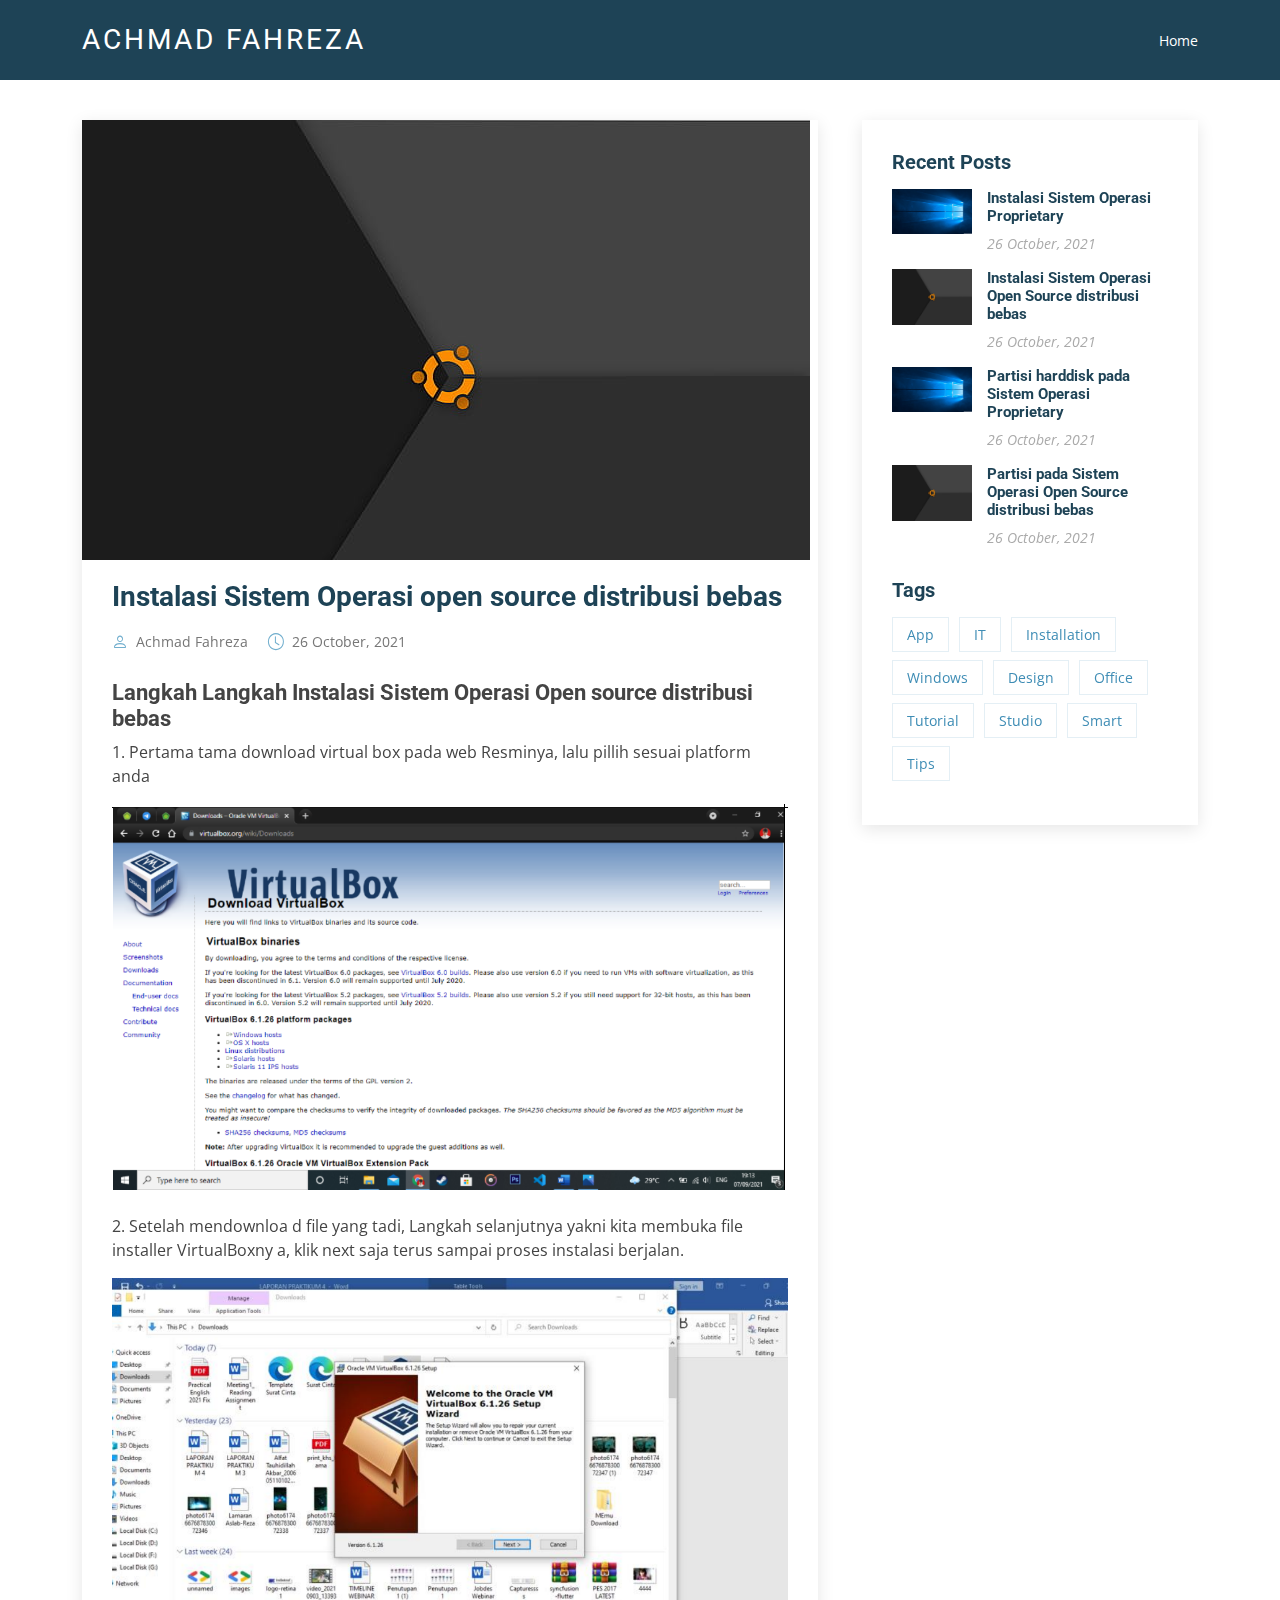
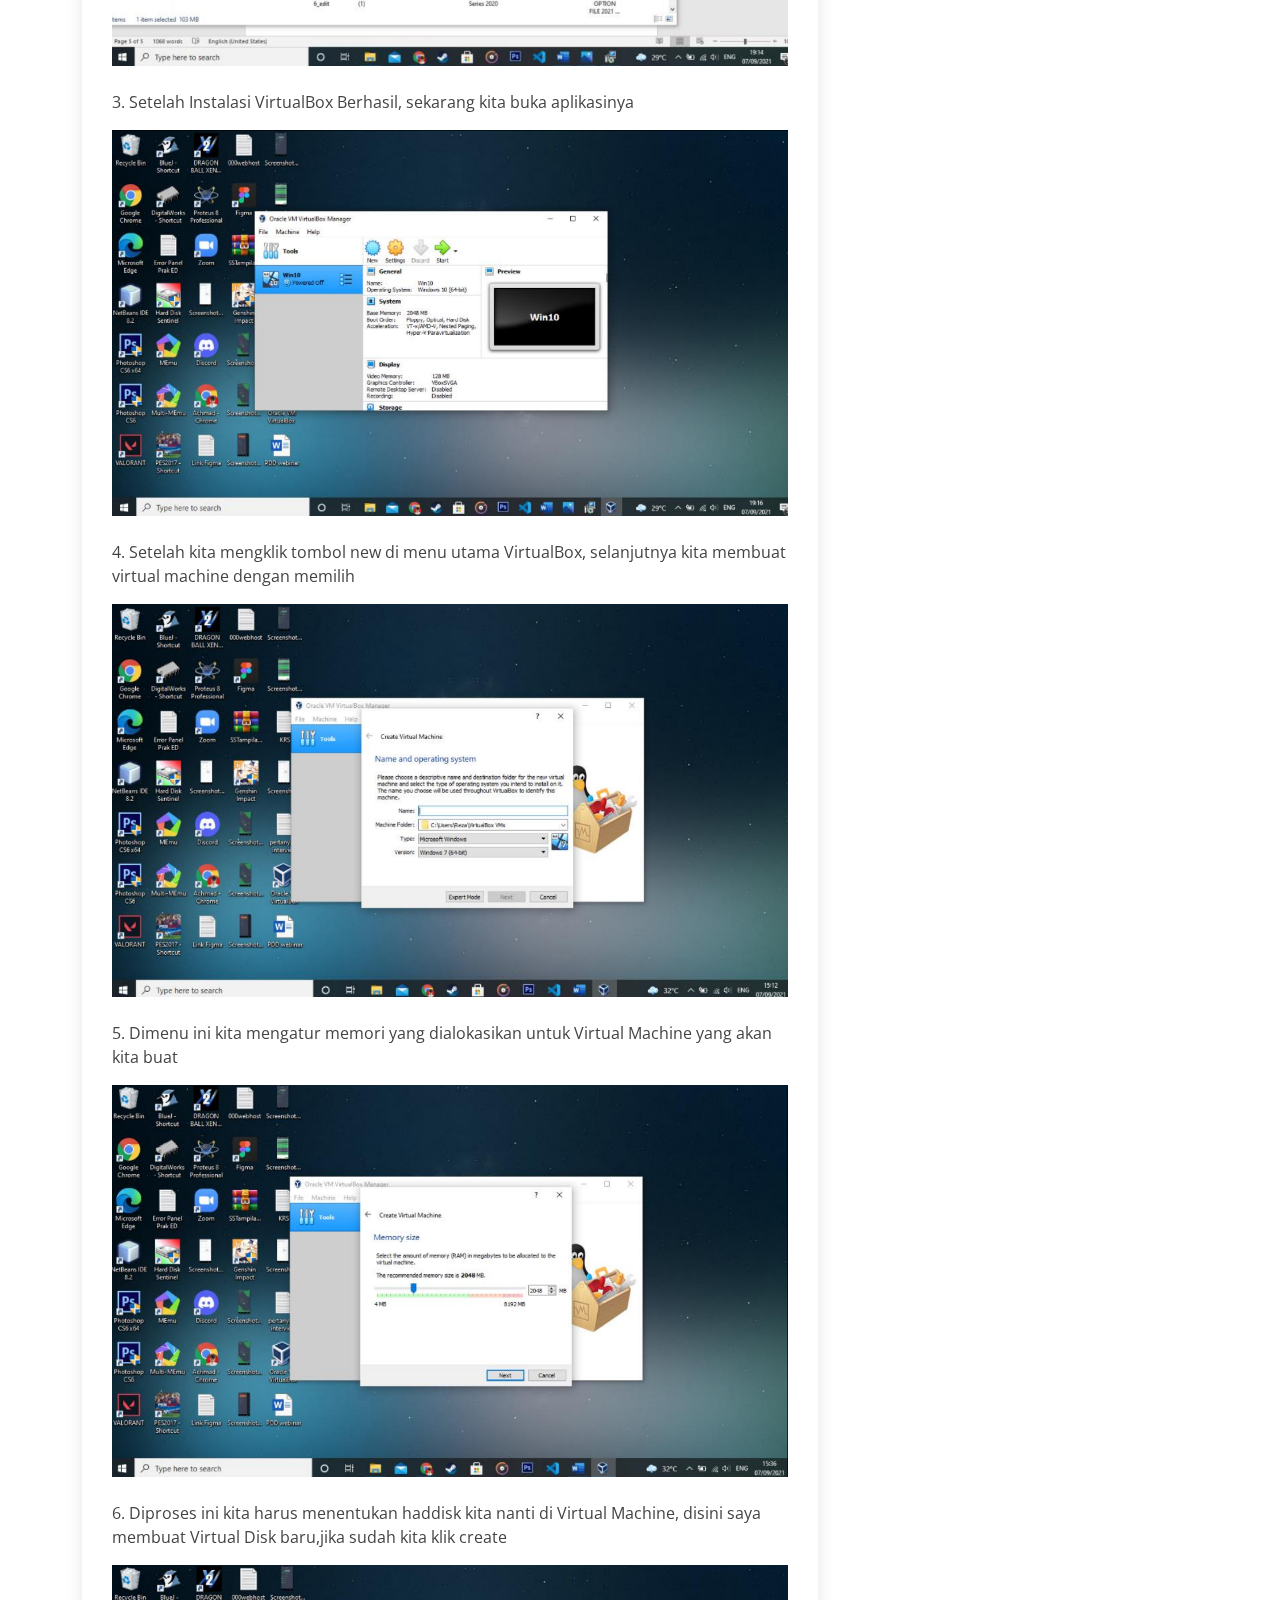
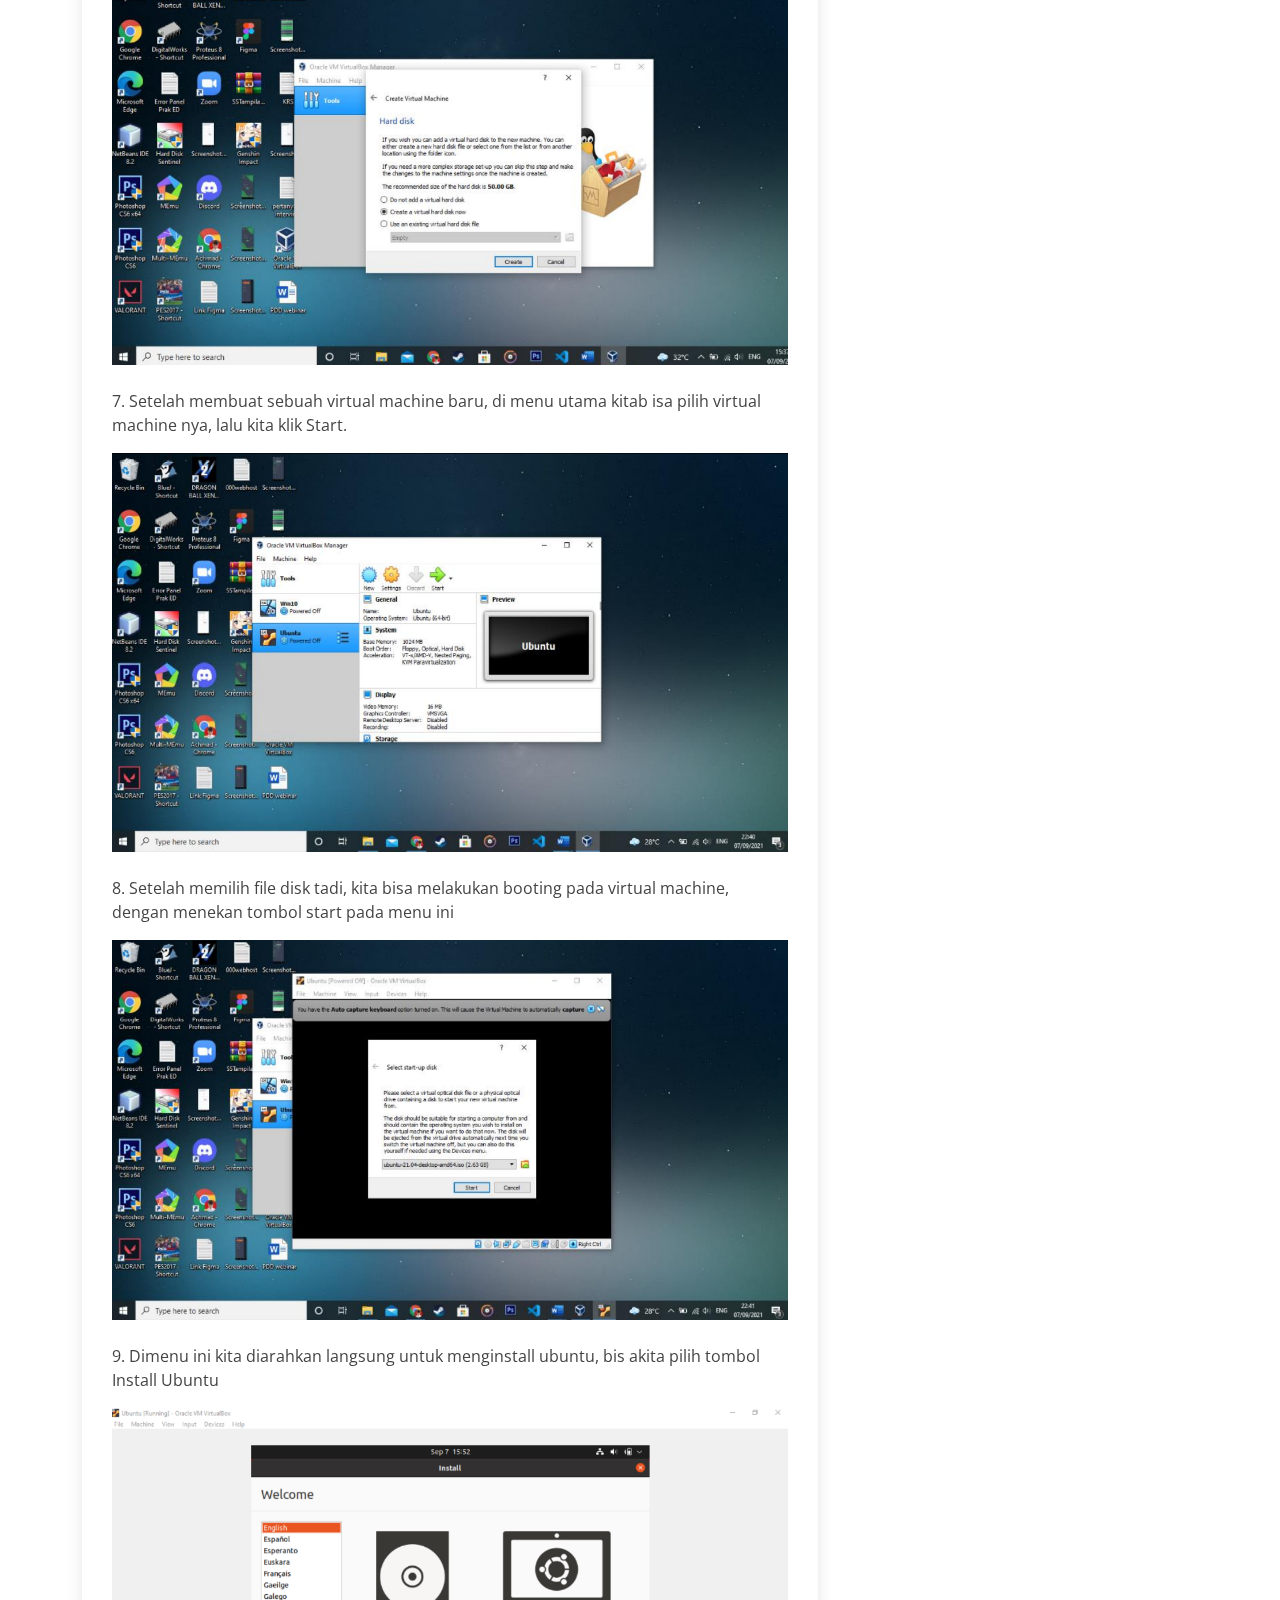
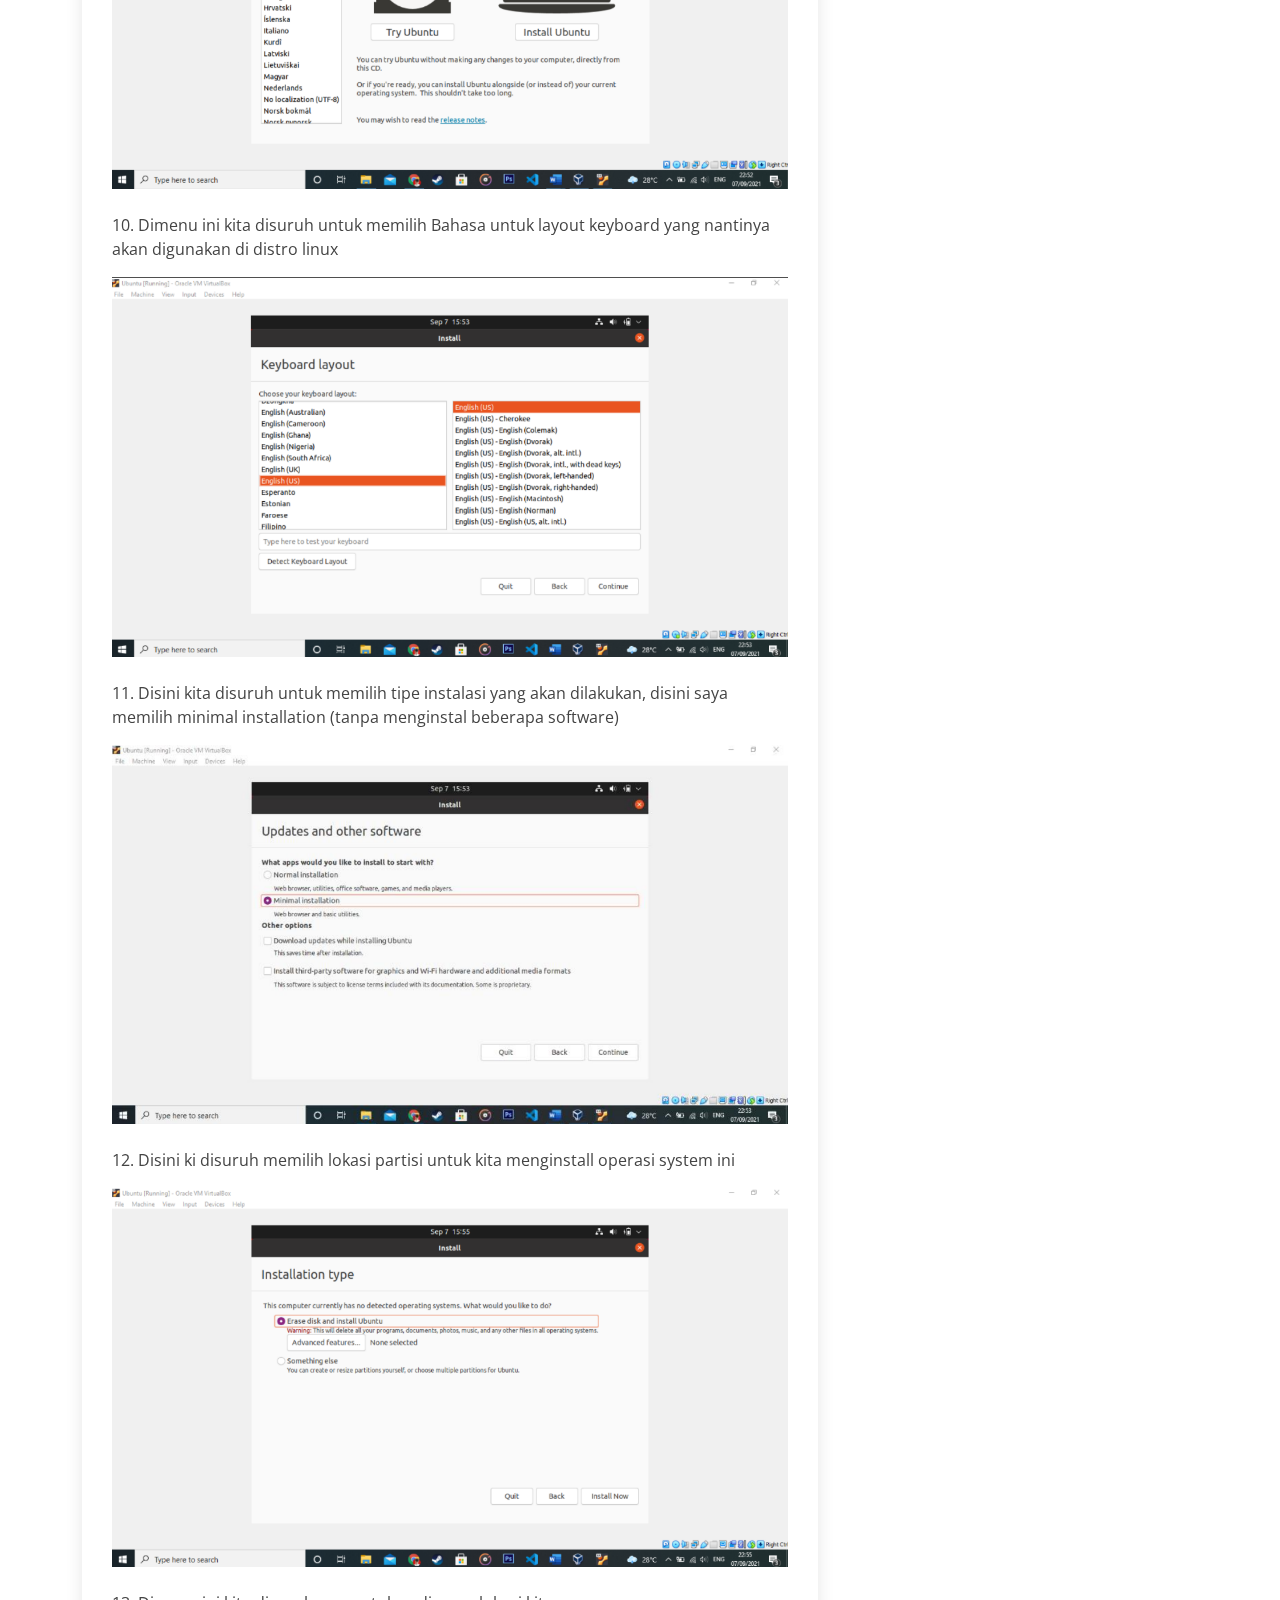
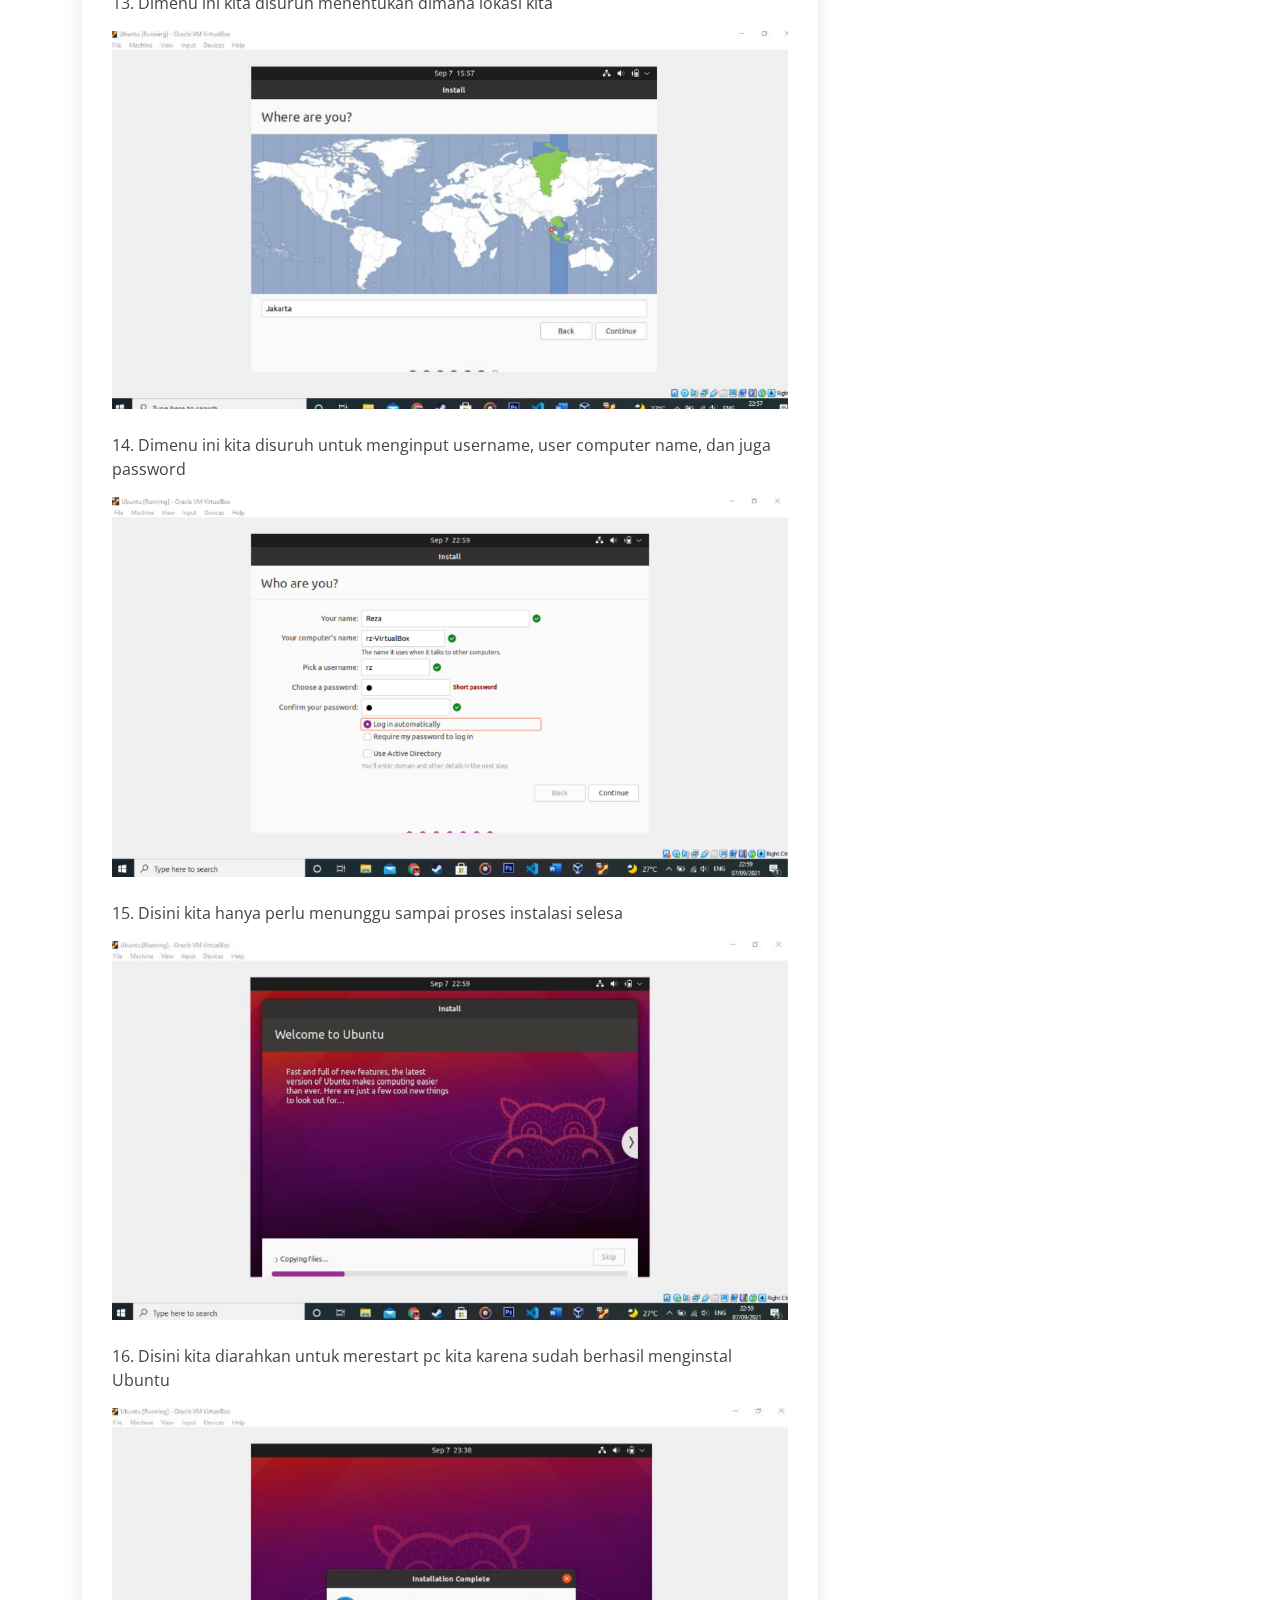
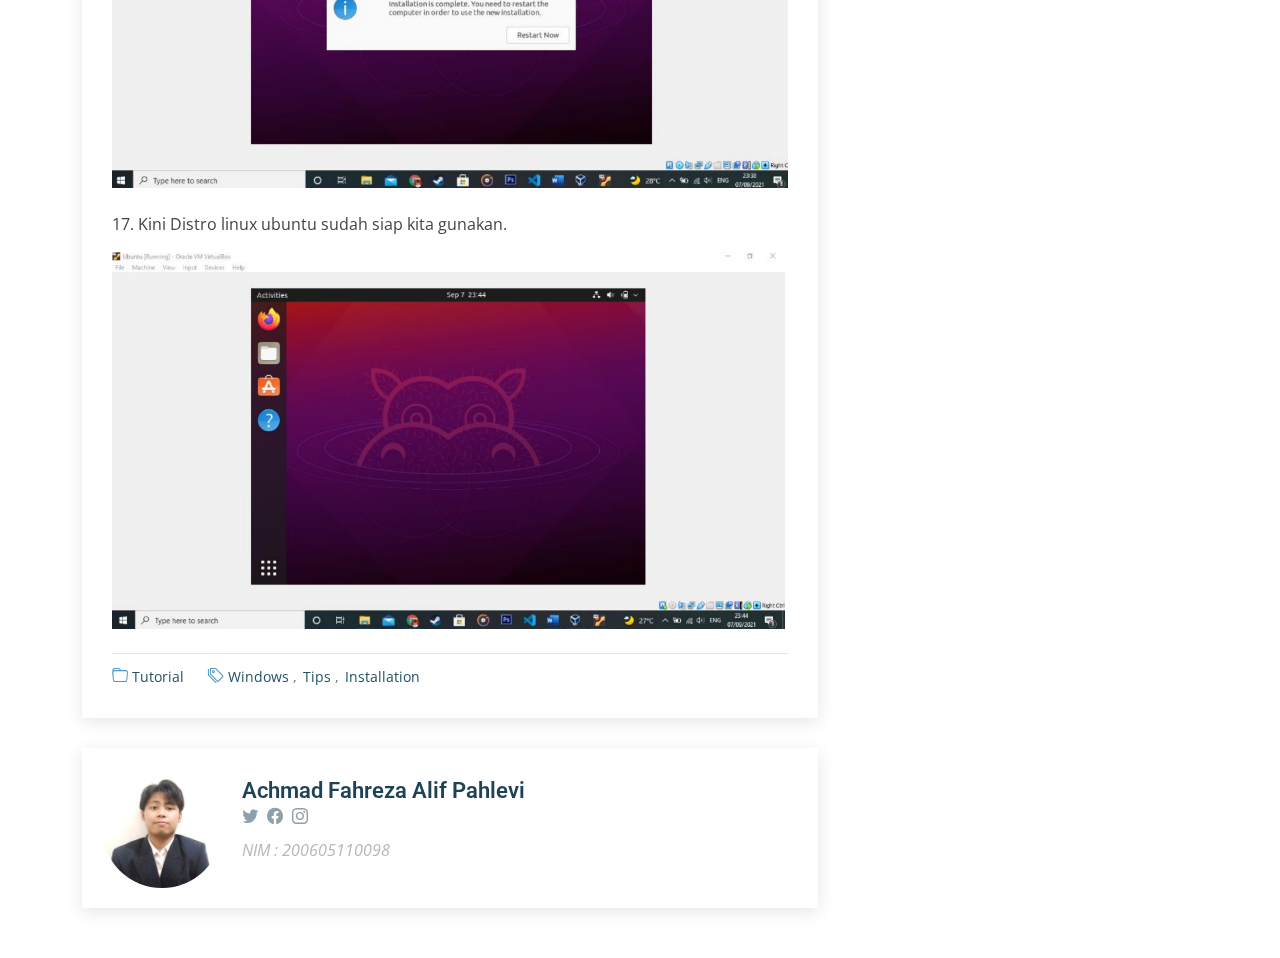
==== commit 11f2665f: "summit" ====
--- a/blog-2.html
+++ b/blog-2.html
@@ -73,18 +73,18 @@
             <article class="entry entry-single">
 
               <div class="entry-img">
-                <img src="assets/img/blog/windows.jpg" alt="" class="img-fluid">
+                <img src="assets/img/blog/ubuntu.jpg" alt="" class="img-fluid">
               </div>
 
               <h2 class="entry-title">
-                <a href="blog-single.html">Instalasi Sistem Operasi Proprietary</a>
+                <a href="blog-2.html">Instalasi Sistem Operasi open source distribusi bebas</a>
               </h2>
 
               <div class="entry-meta">
                 <ul>
-                  <li class="d-flex align-items-center"><i class="bi bi-person"></i> <a href="blog-single.html">Achmad
+                  <li class="d-flex align-items-center"><i class="bi bi-person"></i> <a href="blog-2.html">Achmad
                       Fahreza</a></li>
-                  <li class="d-flex align-items-center"><i class="bi bi-clock"></i> <a href="blog-single.html">
+                  <li class="d-flex align-items-center"><i class="bi bi-clock"></i> <a href="blog-2.html">
                     <time
                         datetime="2021-10-26">26 October, 2021</time></a></li>
 
@@ -94,7 +94,7 @@
               <div class="entry-content">
 
 
-                <h3>Langkah Langkah Instalasi Sistem Operasi Proprietary</h3>
+                <h3>Langkah Langkah Instalasi Sistem Operasi Open source distribusi bebas</h3>
                 <p>
                   1. Pertama tama 
                   download 
@@ -427,21 +427,21 @@
 
                 <div class="post-item clearfix">
                   <img src="assets/img/blog/ubuntu.jpg" alt="">
-                  <h4><a href="blog-single.html">Instalasi Sistem Operasi Open Source distribusi bebas</a></h4>
+                  <h4><a href="blog-2.html">Instalasi Sistem Operasi Open Source distribusi bebas</a></h4>
                   <time
                         datetime="2021-10-26">26 October, 2021</time></a></li>
                 </div>
 
                 <div class="post-item clearfix">
                   <img src="assets/img/blog/windows.jpg" alt="">
-                  <h4><a href="blog-single.html">Partisi harddisk pada Sistem Operasi Proprietary</a></h4>
+                  <h4><a href="blog-3.html">Partisi harddisk pada Sistem Operasi Proprietary</a></h4>
                   <time
                         datetime="2021-10-26">26 October, 2021</time></a></li>
                 </div>
 
                 <div class="post-item clearfix">
                   <img src="assets/img/blog/ubuntu.jpg" alt="">
-                  <h4><a href="blog-single.html">Partisi pada Sistem Operasi Open Source distribusi bebas</a></h4>
+                  <h4><a href="blog-4.html">Partisi pada Sistem Operasi Open Source distribusi bebas</a></h4>
                   <time
                         datetime="2021-10-26">26 October, 2021</time></a></li>
                 </div>
